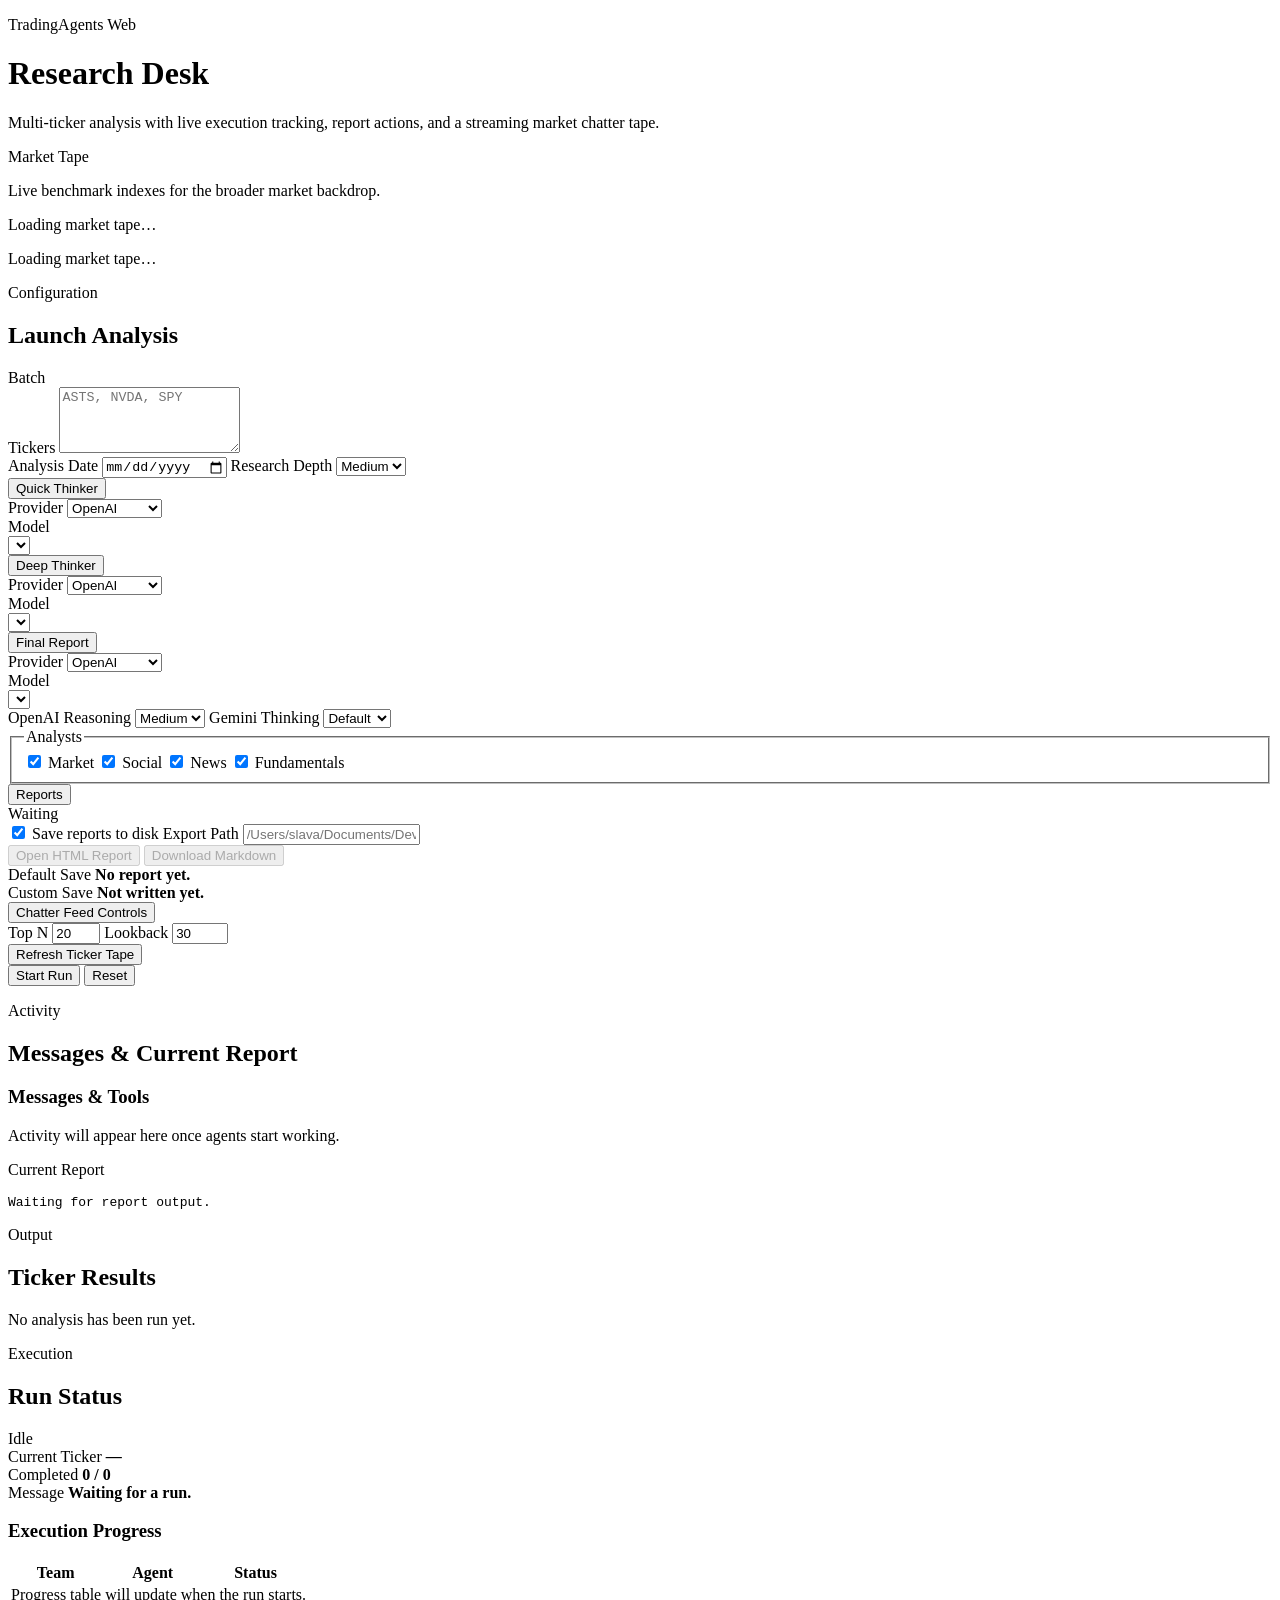
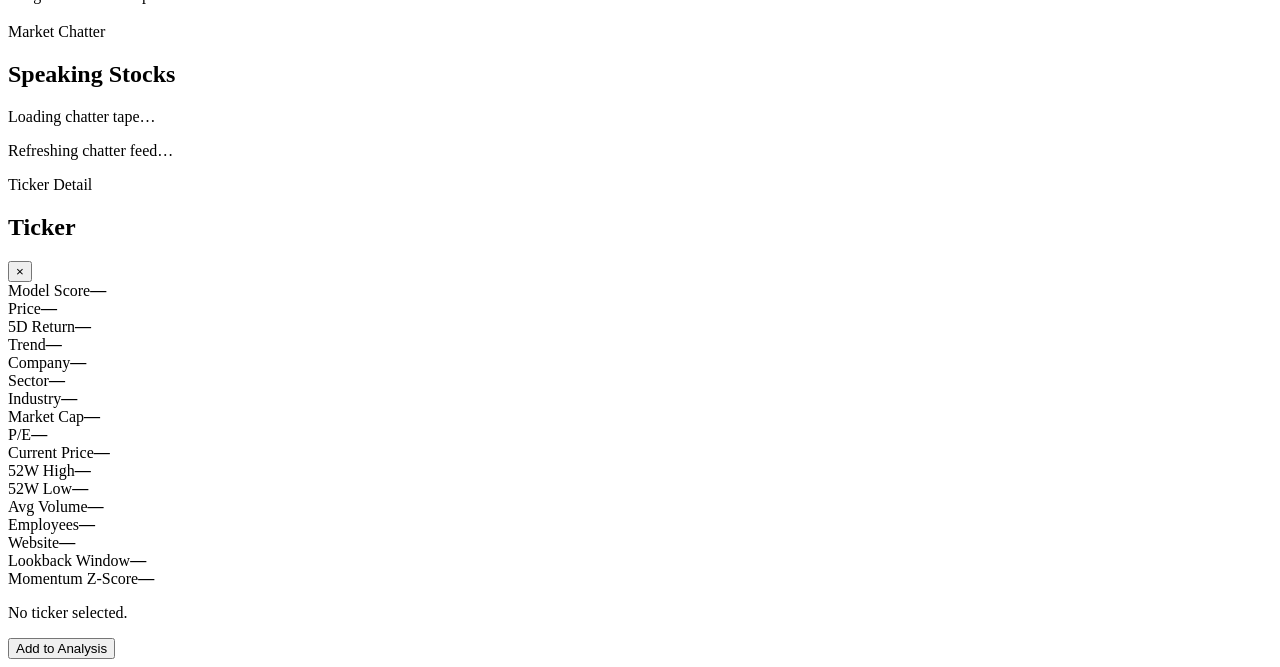
==== tradingagents/web/static/index.html @ 6b32c253 "Expose web model options and normalize aliases Add a de-duplicated web-friendly model catalog and no" ====
<!DOCTYPE html>
<html lang="en">
<head>
  <meta charset="utf-8" />
  <meta name="viewport" content="width=device-width, initial-scale=1" />
  <title>TradingAgents Web</title>
  <link rel="stylesheet" href="/static/styles.css?v=__ASSET_VERSION__" />
</head>
<body>
  <div class="app-shell">
    <header class="pane topbar">
      <div class="brand-block">
        <p class="eyebrow">TradingAgents Web</p>
        <h1>Research Desk</h1>
        <p class="lede">Multi-ticker analysis with live execution tracking, report actions, and a streaming market chatter tape.</p>
      </div>
      <div class="topbar-market">
        <div class="topbar-market-head">
          <div>
            <p class="eyebrow">Market Tape</p>
            <p class="topbar-market-copy">Live benchmark indexes for the broader market backdrop.</p>
          </div>
          <p id="header-market-status" class="topbar-market-status">Loading market tape…</p>
        </div>
        <div class="ticker-marquee topbar-ticker-marquee">
          <div id="header-market-track" class="ticker-track">
            <div class="ticker-item market-ticker-item placeholder">Loading market tape…</div>
          </div>
        </div>
      </div>
    </header>

    <main class="workspace-grid">
      <section class="pane controls-pane">
        <div class="section-head">
          <div>
            <p class="section-kicker">Configuration</p>
            <h2>Launch Analysis</h2>
          </div>
          <span class="chip neutral">Batch</span>
        </div>

        <form id="analysis-form" class="control-form">
          <label class="field field-wide">
            <span>Tickers</span>
            <textarea id="tickers" name="tickers" rows="4" placeholder="ASTS, NVDA, SPY"></textarea>
          </label>

          <div class="form-row">
            <label class="field">
              <span>Analysis Date</span>
              <input id="analysis-date" name="analysis_date" type="date" />
            </label>
            <label class="field">
              <span>Research Depth</span>
              <select id="research-depth" name="research_depth">
                <option value="1">Shallow</option>
                <option value="3" selected>Medium</option>
                <option value="5">Deep</option>
              </select>
            </label>
          </div>

          <section class="sidebar-section expanded">
            <button class="sidebar-toggle" type="button" aria-expanded="true">Quick Thinker</button>
            <div class="section-body role-card">
              <div class="field">
                <span>Provider</span>
                <select id="quick-provider" name="quick_provider">
                  <option value="openai" selected>OpenAI</option>
                  <option value="anthropic">Anthropic</option>
                  <option value="google">Google</option>
                  <option value="xai">xAI</option>
                  <option value="openrouter">OpenRouter</option>
                  <option value="ollama">Ollama</option>
                </select>
              </div>
              <div class="field">
                <span>Model</span>
                <div class="select-shell">
                  <select id="quick-thinker" name="quick_thinker" class="model-select"></select>
                </div>
              </div>
            </div>
          </section>

          <section class="sidebar-section expanded">
            <button class="sidebar-toggle" type="button" aria-expanded="true">Deep Thinker</button>
            <div class="section-body role-card">
              <div class="field">
                <span>Provider</span>
                <select id="deep-provider" name="deep_provider">
                  <option value="openai" selected>OpenAI</option>
                  <option value="anthropic">Anthropic</option>
                  <option value="google">Google</option>
                  <option value="xai">xAI</option>
                  <option value="openrouter">OpenRouter</option>
                  <option value="ollama">Ollama</option>
                </select>
              </div>
              <div class="field">
                <span>Model</span>
                <div class="select-shell">
                  <select id="deep-thinker" name="deep_thinker" class="model-select"></select>
                </div>
              </div>
            </div>
          </section>

          <section class="sidebar-section expanded">
            <button class="sidebar-toggle" type="button" aria-expanded="true">Final Report</button>
            <div class="section-body role-card">
              <div class="field">
                <span>Provider</span>
                <select id="final-report-provider" name="final_report_provider">
                  <option value="openai" selected>OpenAI</option>
                  <option value="anthropic">Anthropic</option>
                  <option value="google">Google</option>
                  <option value="xai">xAI</option>
                  <option value="openrouter">OpenRouter</option>
                  <option value="ollama">Ollama</option>
                </select>
              </div>
              <div class="field">
                <span>Model</span>
                <div class="select-shell">
                  <select id="final-report-model" name="final_report_model" class="model-select"></select>
                </div>
              </div>
            </div>
          </section>

          <div class="form-row provider-row">
            <label id="openai-effort-wrap" class="field">
              <span>OpenAI Reasoning</span>
              <select id="openai-effort" name="openai_reasoning_effort">
                <option value="low">Low</option>
                <option value="medium" selected>Medium</option>
                <option value="high">High</option>
              </select>
            </label>
            <label id="google-thinking-wrap" class="field hidden">
              <span>Gemini Thinking</span>
              <select id="google-thinking" name="google_thinking_level">
                <option value="">Default</option>
                <option value="minimal">Minimal</option>
                <option value="low">Low</option>
                <option value="high">High</option>
              </select>
            </label>
          </div>

          <fieldset class="analyst-block">
            <legend>Analysts</legend>
            <label><input type="checkbox" name="analyst" value="market" checked /> Market</label>
            <label><input type="checkbox" name="analyst" value="social" checked /> Social</label>
            <label><input type="checkbox" name="analyst" value="news" checked /> News</label>
            <label><input type="checkbox" name="analyst" value="fundamentals" checked /> Fundamentals</label>
          </fieldset>

          <section class="sidebar-section expanded">
            <button class="sidebar-toggle" type="button" aria-expanded="true">Reports</button>
            <div class="section-body reports-body">
              <span id="report-state" class="chip neutral">Waiting</span>
              <div class="save-block">
                <label class="toggle-line"><input id="save-reports" name="save_reports" type="checkbox" checked /> Save reports to disk</label>
                <label id="export-path-wrap" class="field field-wide">
                  <span>Export Path</span>
                  <input id="export-path" name="export_path" type="text" placeholder="/Users/slava/Documents/Development/private/investment/TradingAgents/reports/web_batch" />
                </label>
              </div>

              <div class="report-actions">
                <button id="open-html-report" class="primary-button" type="button" disabled>Open HTML Report</button>
                <button id="download-markdown-report" class="secondary-button" type="button" disabled>Download Markdown</button>
              </div>

              <div class="report-notes">
                <article class="note-card">
                  <span>Default Save</span>
                  <strong id="default-report-path">No report yet.</strong>
                </article>
                <article class="note-card">
                  <span>Custom Save</span>
                  <strong id="custom-report-path">Not written yet.</strong>
                </article>
              </div>
            </div>
          </section>

          <section class="sidebar-section expanded">
            <button class="sidebar-toggle" type="button" aria-expanded="true">Chatter Feed Controls</button>
            <div class="section-body ticker-config">
              <div class="form-row">
                <label class="field slim">
                  <span>Top N</span>
                  <input id="speaking-topn" type="number" min="1" max="50" value="20" />
                </label>
                <label class="field slim">
                  <span>Lookback</span>
                  <input id="speaking-lookback" type="number" min="5" max="120" value="30" />
                </label>
              </div>
              <button id="refresh-speaking" class="ghost-button wide-button" type="button">Refresh Ticker Tape</button>
            </div>
          </section>

          <div class="button-row">
            <button class="primary-button" type="submit">Start Run</button>
            <button class="secondary-button" type="button" id="reset-form">Reset</button>
          </div>
        </form>
      </section>

      <section class="center-column">
        <section class="pane run-pane">
          <div class="section-head">
            <div>
              <p class="section-kicker">Activity</p>
              <h2>Messages &amp; Current Report</h2>
            </div>
          </div>

          <section class="subpane activity-subpane activity-subpane-full">
            <div class="subpane-head">
              <h3>Messages &amp; Tools</h3>
            </div>
            <div id="recent-events" class="event-feed empty-state">Activity will appear here once agents start working.</div>
            <div class="report-snippet">
              <p class="section-kicker">Current Report</p>
              <pre id="current-report">Waiting for report output.</pre>
            </div>
          </section>
        </section>

        <section class="pane results-pane">
          <div class="section-head">
            <div>
              <p class="section-kicker">Output</p>
              <h2>Ticker Results</h2>
            </div>
          </div>
          <div id="results-list" class="results-list empty-state">No analysis has been run yet.</div>
        </section>
      </section>

      <aside class="pane progress-sidebar">
        <div class="section-head">
          <div>
            <p class="section-kicker">Execution</p>
            <h2>Run Status</h2>
          </div>
          <span id="status-badge" class="chip neutral">Idle</span>
        </div>

        <div class="summary-strip summary-strip-vertical">
          <article class="summary-card">
            <span>Current Ticker</span>
            <strong id="current-ticker">—</strong>
          </article>
          <article class="summary-card">
            <span>Completed</span>
            <strong id="completed-count">0 / 0</strong>
          </article>
          <article class="summary-card wide">
            <span>Message</span>
            <strong id="progress-message">Waiting for a run.</strong>
          </article>
        </div>

        <section class="subpane progress-subpane progress-subpane-full">
          <div class="subpane-head">
            <h3>Execution Progress</h3>
          </div>
          <div class="table-wrap">
            <table class="progress-table">
              <thead>
                <tr>
                  <th>Team</th>
                  <th>Agent</th>
                  <th>Status</th>
                </tr>
              </thead>
              <tbody id="progress-body">
                <tr>
                  <td colspan="3" class="placeholder-row">Progress table will update when the run starts.</td>
                </tr>
              </tbody>
            </table>
          </div>
        </section>
      </aside>

    </main>

    <section class="pane ticker-pane">
      <div class="ticker-pane-head">
        <div>
          <p class="section-kicker">Market Chatter</p>
          <h2>Speaking Stocks</h2>
        </div>
        <p id="ticker-status" class="ticker-status">Loading chatter tape…</p>
      </div>
      <div class="ticker-marquee">
        <div id="ticker-track" class="ticker-track">
          <div class="ticker-item placeholder">Refreshing chatter feed…</div>
        </div>
      </div>
    </section>
  </div>

  <div id="ticker-modal" class="modal-shell hidden" aria-hidden="true">
    <div class="modal-backdrop" data-close-modal="true"></div>
    <div class="modal-card" role="dialog" aria-modal="true" aria-labelledby="ticker-modal-title">
      <div class="modal-head">
        <div>
          <p class="section-kicker">Ticker Detail</p>
          <h2 id="ticker-modal-title">Ticker</h2>
        </div>
        <button id="close-ticker-modal" class="ghost-button icon-button" type="button" aria-label="Close">×</button>
      </div>
      <div class="modal-body">
        <div class="modal-metrics">
          <article class="metric-box"><span>Model Score</span><strong id="modal-score">—</strong></article>
          <article class="metric-box"><span>Price</span><strong id="modal-price">—</strong></article>
          <article class="metric-box"><span>5D Return</span><strong id="modal-ret5">—</strong></article>
          <article class="metric-box"><span>Trend</span><strong id="modal-trend">—</strong></article>
        </div>
        <div class="modal-copy">
          <div class="company-at-a-glance">
            <article class="note-card"><span>Company</span><strong id="modal-company-name">—</strong></article>
            <article class="note-card"><span>Sector</span><strong id="modal-sector">—</strong></article>
            <article class="note-card"><span>Industry</span><strong id="modal-industry">—</strong></article>
            <article class="note-card"><span>Market Cap</span><strong id="modal-market-cap">—</strong></article>
            <article class="note-card"><span>P/E</span><strong id="modal-pe">—</strong></article>
            <article class="note-card"><span>Current Price</span><strong id="modal-current-price">—</strong></article>
            <article class="note-card"><span>52W High</span><strong id="modal-52w-high">—</strong></article>
            <article class="note-card"><span>52W Low</span><strong id="modal-52w-low">—</strong></article>
            <article class="note-card"><span>Avg Volume</span><strong id="modal-volume">—</strong></article>
            <article class="note-card"><span>Employees</span><strong id="modal-employees">—</strong></article>
            <article class="note-card"><span>Website</span><strong id="modal-website">—</strong></article>
            <article class="note-card"><span>Lookback Window</span><strong id="modal-lookback">—</strong></article>
            <article class="note-card"><span>Momentum Z-Score</span><strong id="modal-zret5">—</strong></article>
          </div>
          <p id="modal-description">No ticker selected.</p>
        </div>
      </div>
      <div class="modal-actions">
        <button id="add-ticker-to-analysis" class="primary-button" type="button">Add to Analysis</button>
      </div>
    </div>
  </div>

  <script>
    window.TRADINGAGENTS_MODEL_OPTIONS = __MODEL_OPTIONS_JSON__;
  </script>
  <script src="/static/app.js?v=__ASSET_VERSION__" defer></script>
</body>
</html>
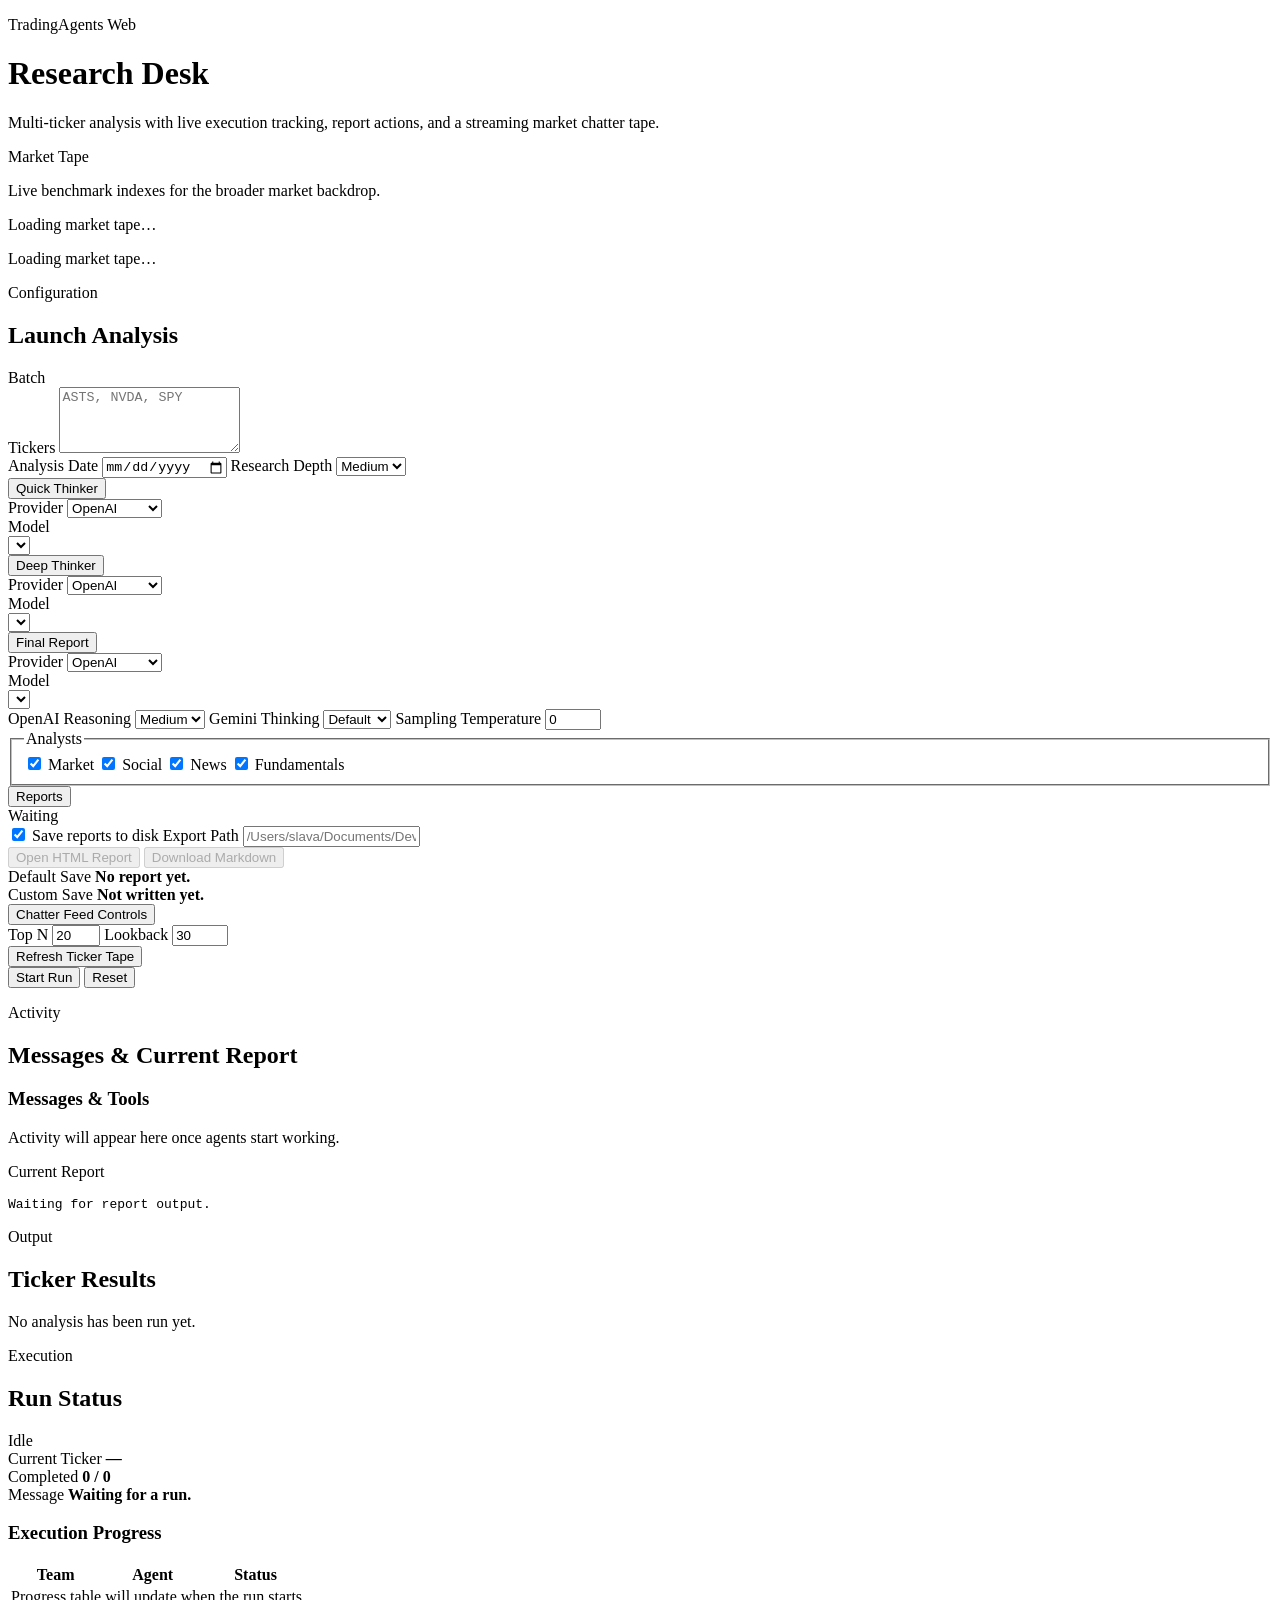
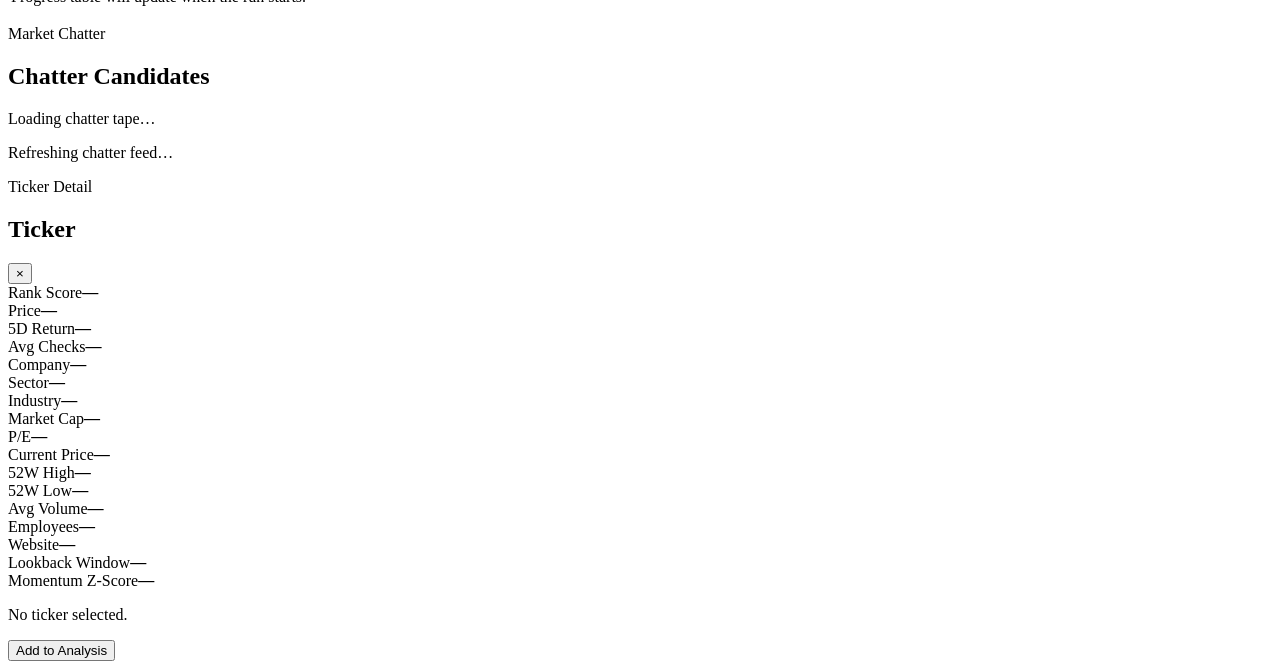
==== commit 899d05ec: "Improve reproducibility, UI polish, and agent consistency - Add Sampling Temperature control (defaul" ====
--- a/tradingagents/web/static/index.html
+++ b/tradingagents/web/static/index.html
@@ -148,6 +148,10 @@
                 <option value="high">High</option>
               </select>
             </label>
+            <label class="field">
+              <span>Sampling Temperature</span>
+              <input id="sampling-temperature" name="temperature" type="number" min="0" max="2" step="0.1" value="0" />
+            </label>
           </div>
 
           <fieldset class="analyst-block">
@@ -297,7 +301,7 @@
       <div class="ticker-pane-head">
         <div>
           <p class="section-kicker">Market Chatter</p>
-          <h2>Speaking Stocks</h2>
+          <h2>Chatter Candidates</h2>
         </div>
         <p id="ticker-status" class="ticker-status">Loading chatter tape…</p>
       </div>
@@ -319,12 +323,12 @@
         </div>
         <button id="close-ticker-modal" class="ghost-button icon-button" type="button" aria-label="Close">×</button>
       </div>
-      <div class="modal-body">
-        <div class="modal-metrics">
-          <article class="metric-box"><span>Model Score</span><strong id="modal-score">—</strong></article>
+        <div class="modal-body">
+          <div class="modal-metrics">
+          <article class="metric-box"><span>Rank Score</span><strong id="modal-score">—</strong></article>
           <article class="metric-box"><span>Price</span><strong id="modal-price">—</strong></article>
           <article class="metric-box"><span>5D Return</span><strong id="modal-ret5">—</strong></article>
-          <article class="metric-box"><span>Trend</span><strong id="modal-trend">—</strong></article>
+          <article class="metric-box"><span>Avg Checks</span><strong id="modal-trend">—</strong></article>
         </div>
         <div class="modal-copy">
           <div class="company-at-a-glance">
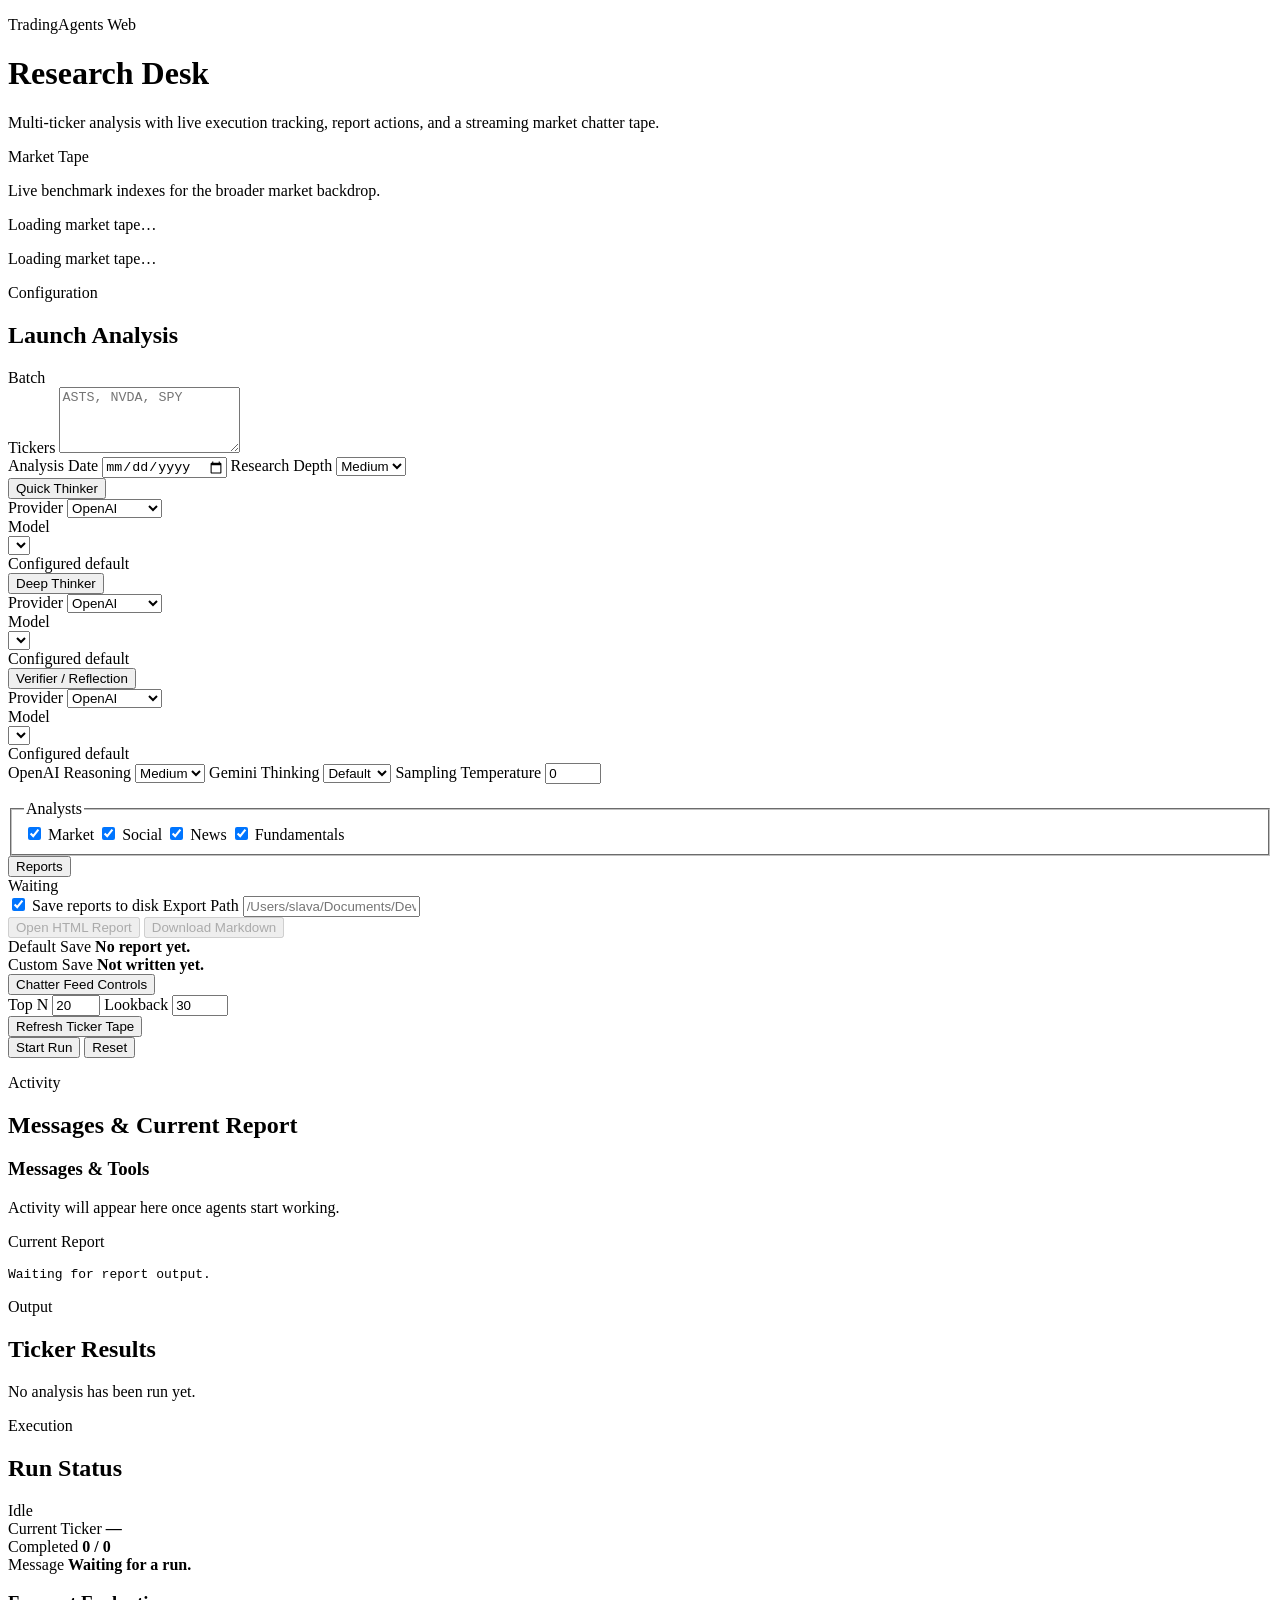
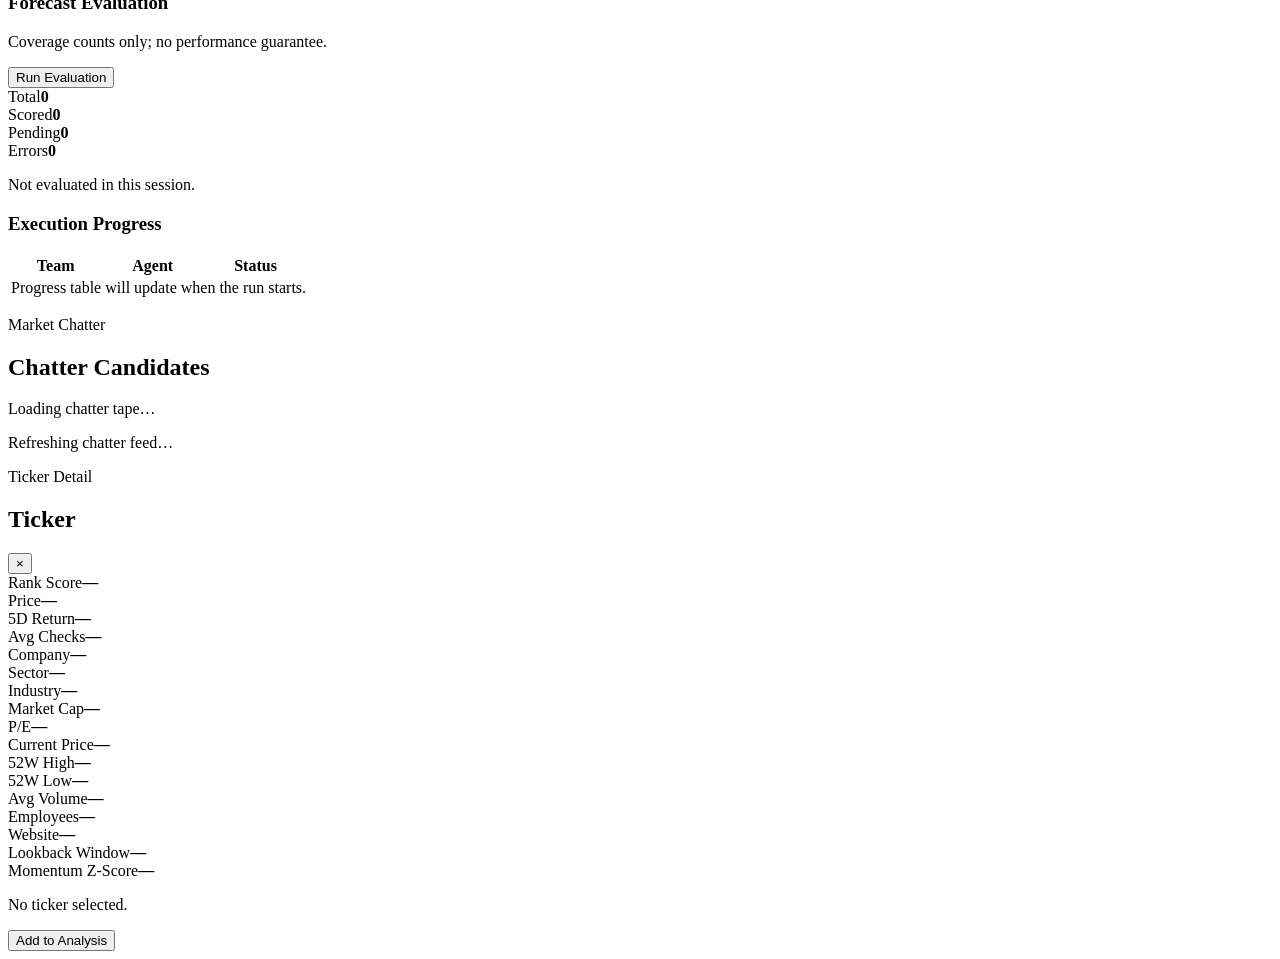
==== commit 0c9f44d1: "feat: show evaluated model promotions" ====
--- a/tradingagents/web/static/index.html
+++ b/tradingagents/web/static/index.html
@@ -71,6 +71,10 @@
                   <option value="anthropic">Anthropic</option>
                   <option value="google">Google</option>
                   <option value="xai">xAI</option>
+                  <option value="deepseek">DeepSeek</option>
+                  <option value="qwen">Qwen</option>
+                  <option value="glm">GLM</option>
+                  <option value="minimax">MiniMax</option>
                   <option value="openrouter">OpenRouter</option>
                   <option value="ollama">Ollama</option>
                 </select>
@@ -81,6 +85,7 @@
                   <select id="quick-thinker" name="quick_thinker" class="model-select"></select>
                 </div>
               </div>
+              <span id="quick-promotion-status" class="role-status" aria-live="polite">Configured default</span>
             </div>
           </section>
 
@@ -94,6 +99,10 @@
                   <option value="anthropic">Anthropic</option>
                   <option value="google">Google</option>
                   <option value="xai">xAI</option>
+                  <option value="deepseek">DeepSeek</option>
+                  <option value="qwen">Qwen</option>
+                  <option value="glm">GLM</option>
+                  <option value="minimax">MiniMax</option>
                   <option value="openrouter">OpenRouter</option>
                   <option value="ollama">Ollama</option>
                 </select>
@@ -104,11 +113,12 @@
                   <select id="deep-thinker" name="deep_thinker" class="model-select"></select>
                 </div>
               </div>
-            </div>
-          </section>
-
-          <section class="sidebar-section expanded">
-            <button class="sidebar-toggle" type="button" aria-expanded="true">Final Report</button>
+              <span id="deep-promotion-status" class="role-status" aria-live="polite">Configured default</span>
+            </div>
+          </section>
+
+          <section class="sidebar-section expanded">
+            <button class="sidebar-toggle" type="button" aria-expanded="true">Verifier / Reflection</button>
             <div class="section-body role-card">
               <div class="field">
                 <span>Provider</span>
@@ -117,6 +127,10 @@
                   <option value="anthropic">Anthropic</option>
                   <option value="google">Google</option>
                   <option value="xai">xAI</option>
+                  <option value="deepseek">DeepSeek</option>
+                  <option value="qwen">Qwen</option>
+                  <option value="glm">GLM</option>
+                  <option value="minimax">MiniMax</option>
                   <option value="openrouter">OpenRouter</option>
                   <option value="ollama">Ollama</option>
                 </select>
@@ -127,6 +141,7 @@
                   <select id="final-report-model" name="final_report_model" class="model-select"></select>
                 </div>
               </div>
+              <span id="verifier-promotion-status" class="role-status" aria-live="polite">Configured default</span>
             </div>
           </section>
 
@@ -148,11 +163,12 @@
                 <option value="high">High</option>
               </select>
             </label>
-            <label class="field">
+            <label id="sampling-temperature-wrap" class="field">
               <span>Sampling Temperature</span>
               <input id="sampling-temperature" name="temperature" type="number" min="0" max="2" step="0.1" value="0" />
             </label>
           </div>
+          <p id="model-capability-status" class="capability-status" aria-live="polite"></p>
 
           <fieldset class="analyst-block">
             <legend>Analysts</legend>
@@ -271,6 +287,23 @@
             <strong id="progress-message">Waiting for a run.</strong>
           </article>
         </div>
+
+        <section class="subpane evaluation-subpane">
+          <div class="subpane-head">
+            <div>
+              <h3>Forecast Evaluation</h3>
+              <p class="capability-status">Coverage counts only; no performance guarantee.</p>
+            </div>
+            <button id="run-evaluation" class="ghost-button" type="button">Run Evaluation</button>
+          </div>
+          <div class="evaluation-grid" aria-live="polite">
+            <article><span>Total</span><strong id="evaluation-total">0</strong></article>
+            <article><span>Scored</span><strong id="evaluation-scored">0</strong></article>
+            <article><span>Pending</span><strong id="evaluation-pending">0</strong></article>
+            <article><span>Errors</span><strong id="evaluation-errors">0</strong></article>
+          </div>
+          <p id="evaluation-status" class="capability-status">Not evaluated in this session.</p>
+        </section>
 
         <section class="subpane progress-subpane progress-subpane-full">
           <div class="subpane-head">
@@ -357,6 +390,9 @@
 
   <script>
     window.TRADINGAGENTS_MODEL_OPTIONS = __MODEL_OPTIONS_JSON__;
+    window.TRADINGAGENTS_ROLE_MODEL_OPTIONS = __ROLE_MODEL_OPTIONS_JSON__;
+    window.TRADINGAGENTS_MODEL_CAPABILITIES = __MODEL_CAPABILITIES_JSON__;
+    window.TRADINGAGENTS_ROLE_DEFAULTS = __ROLE_DEFAULTS_JSON__;
   </script>
   <script src="/static/app.js?v=__ASSET_VERSION__" defer></script>
 </body>
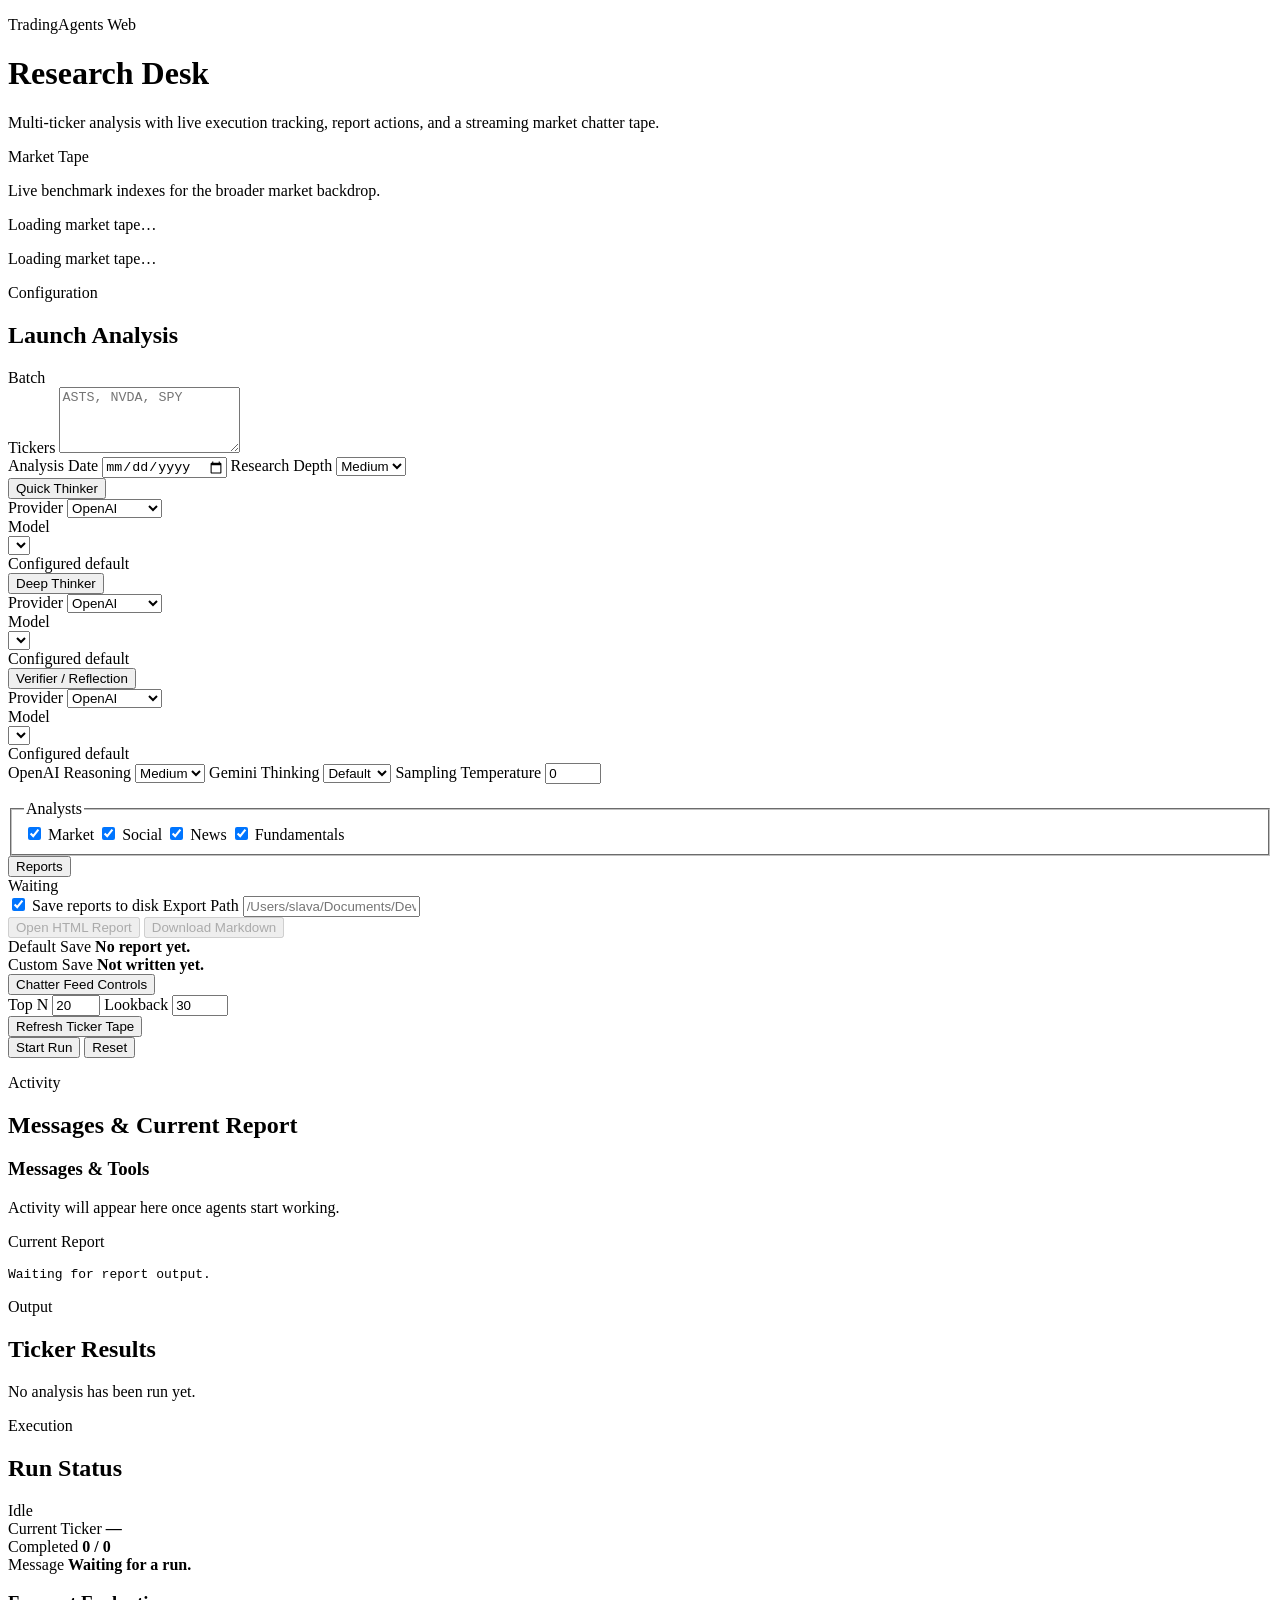
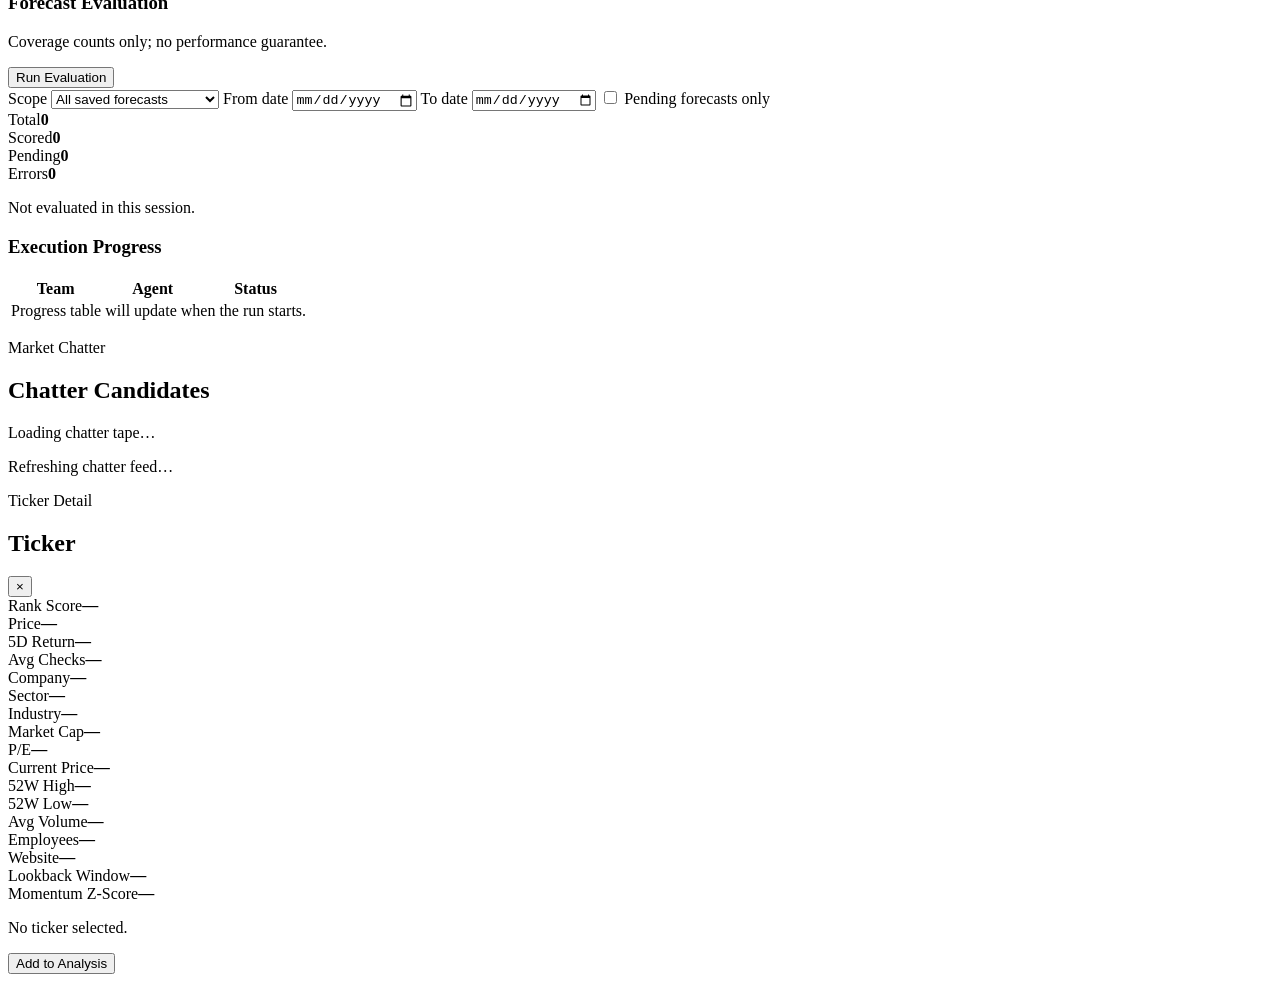
==== commit f07ad1c6: "feat: add forecast evaluation scope controls" ====
--- a/tradingagents/web/static/index.html
+++ b/tradingagents/web/static/index.html
@@ -296,6 +296,27 @@
             </div>
             <button id="run-evaluation" class="ghost-button" type="button">Run Evaluation</button>
           </div>
+          <div class="evaluation-controls">
+            <label class="field">
+              <span>Scope</span>
+              <select id="evaluation-scope">
+                <option value="all">All saved forecasts</option>
+                <option value="selected">Selected tickers</option>
+                <option value="current_batch">Current completed batch</option>
+              </select>
+            </label>
+            <label class="field">
+              <span>From date</span>
+              <input id="evaluation-date-from" type="date" />
+            </label>
+            <label class="field">
+              <span>To date</span>
+              <input id="evaluation-date-to" type="date" />
+            </label>
+            <label class="toggle-line evaluation-pending-toggle">
+              <input id="evaluation-pending-only" type="checkbox" /> Pending forecasts only
+            </label>
+          </div>
           <div class="evaluation-grid" aria-live="polite">
             <article><span>Total</span><strong id="evaluation-total">0</strong></article>
             <article><span>Scored</span><strong id="evaluation-scored">0</strong></article>
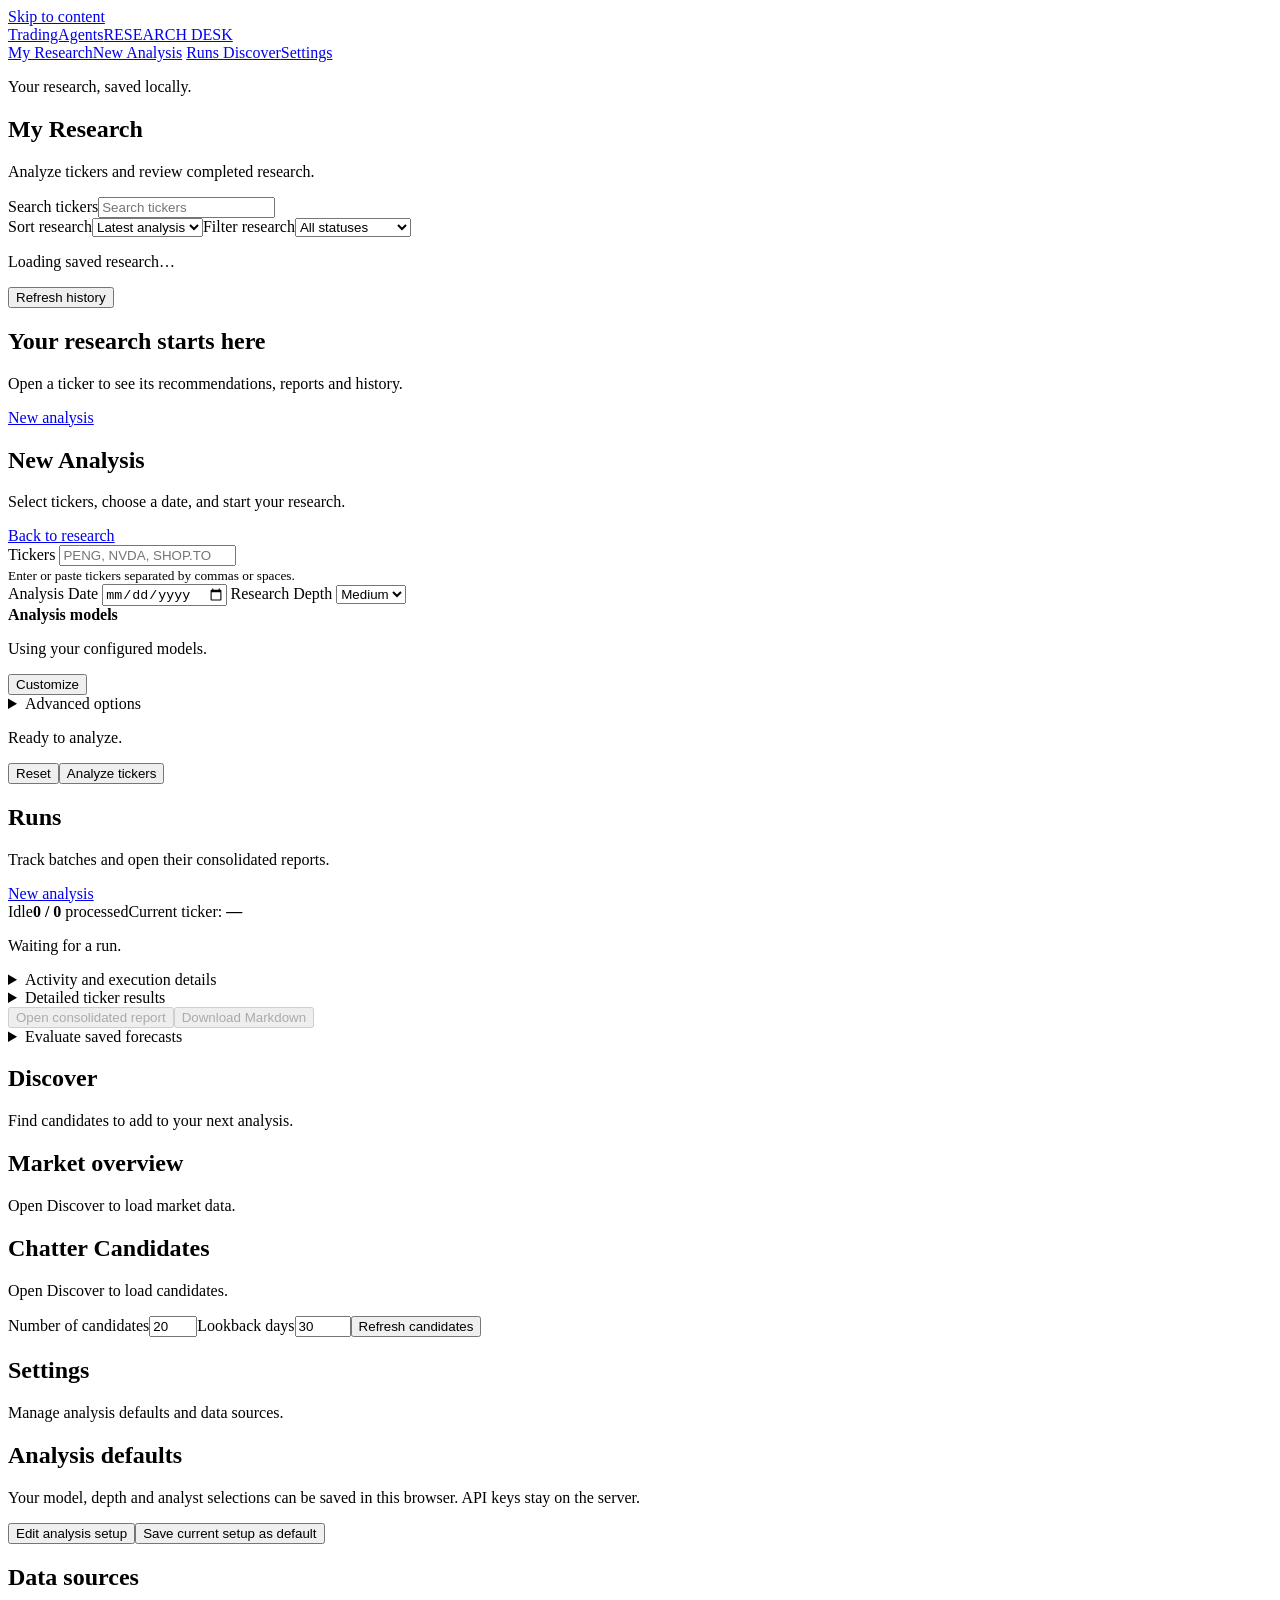
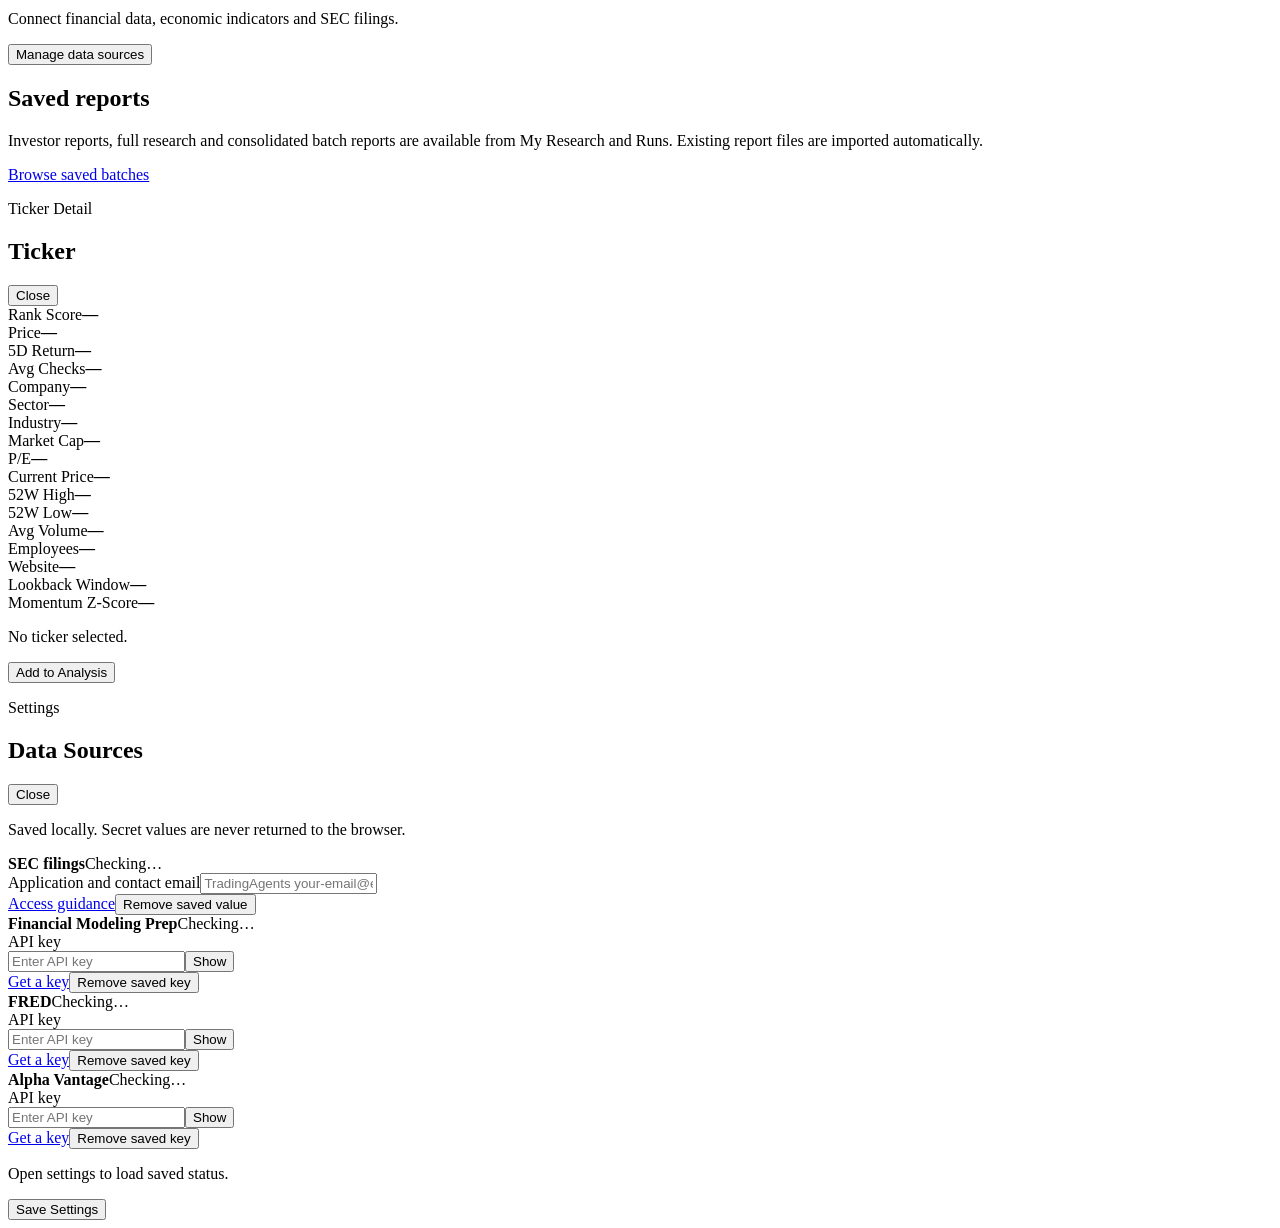
==== commit d9fd1346: "Add investor decks, evidence enrichment, research workspace Adds a source-grounded research pipeline" ====
--- a/tradingagents/web/static/index.html
+++ b/tradingagents/web/static/index.html
@@ -1,420 +1,1048 @@
-<!DOCTYPE html>
+<!doctype html>
 <html lang="en">
-<head>
-  <meta charset="utf-8" />
-  <meta name="viewport" content="width=device-width, initial-scale=1" />
-  <title>TradingAgents Web</title>
-  <link rel="stylesheet" href="/static/styles.css?v=__ASSET_VERSION__" />
-</head>
-<body>
-  <div class="app-shell">
-    <header class="pane topbar">
-      <div class="brand-block">
-        <p class="eyebrow">TradingAgents Web</p>
-        <h1>Research Desk</h1>
-        <p class="lede">Multi-ticker analysis with live execution tracking, report actions, and a streaming market chatter tape.</p>
-      </div>
-      <div class="topbar-market">
-        <div class="topbar-market-head">
+  <head>
+    <meta charset="utf-8" />
+    <meta name="viewport" content="width=device-width, initial-scale=1" />
+    <title>TradingAgents · My Research</title>
+    <link rel="stylesheet" href="/static/styles.css?v=__ASSET_VERSION__" />
+  </head>
+  <body>
+    <a class="skip-link" href="#workspace-main">Skip to content</a>
+    <div class="app-shell">
+      <aside class="app-nav">
+        <a class="brand" href="#research"
+          >TradingAgents<span>RESEARCH DESK</span></a
+        >
+        <nav aria-label="Main navigation">
+          <a href="#research" data-view="research">My Research</a
+          ><a href="#new" data-view="new">New Analysis</a>
+          <a href="#runs" data-view="runs"
+            >Runs <span id="active-run-count"></span></a
+          ><a href="#discover" data-view="discover">Discover</a
+          ><a href="#settings" data-view="settings">Settings</a>
+        </nav>
+        <p class="nav-note">Your research, saved locally.</p>
+      </aside>
+      <main id="workspace-main" class="workspace-main" tabindex="-1">
+        <div
+          id="workspace-notice"
+          class="workspace-notice hidden"
+          role="status"
+        ></div>
+        <section
+          id="view-research"
+          class="workspace-view research-layout"
+          aria-label="My Research"
+        >
+          <div class="research-library">
+            <header>
+              <h1>My Research</h1>
+              <p>Analyze tickers and review completed research.</p>
+            </header>
+            <label class="search-field"
+              ><span class="sr-only">Search tickers</span
+              ><input
+                id="research-search"
+                type="search"
+                placeholder="Search tickers"
+            /></label>
+            <div class="library-tools">
+              <label
+                ><span class="sr-only">Sort research</span
+                ><select id="research-sort">
+                  <option value="newest">Latest analysis</option>
+                  <option value="symbol">Ticker A–Z</option>
+                </select></label
+              ><label
+                ><span class="sr-only">Filter research</span
+                ><select id="research-filter">
+                  <option value="all">All statuses</option>
+                  <option value="completed">Completed</option>
+                  <option value="active">In progress</option>
+                  <option value="failed">Needs attention</option>
+                </select></label
+              >
+            </div>
+            <div id="research-list" class="research-list" aria-live="polite">
+              <p class="empty-state">Loading saved research…</p>
+            </div>
+            <p id="research-count" class="subtle"></p>
+            <button id="reload-history" class="text-button" type="button">
+              Refresh history
+            </button>
+          </div>
+          <div id="research-detail" class="research-detail">
+            <div class="empty-detail">
+              <h2>Your research starts here</h2>
+              <p>
+                Open a ticker to see its recommendations, reports and history.
+              </p>
+              <a href="#new" class="primary-button">New analysis</a>
+            </div>
+          </div>
+        </section>
+        <section
+          id="view-new"
+          class="workspace-view hidden"
+          aria-label="New Analysis"
+        >
+          <div class="page-heading">
+            <div>
+              <h1>New Analysis</h1>
+              <p>Select tickers, choose a date, and start your research.</p>
+            </div>
+            <a href="#research" class="text-button">Back to research</a>
+          </div>
+          <form id="analysis-form" class="control-form analysis-form">
+            <div class="field field-wide">
+              <label for="tickers">Tickers</label>
+              <input
+                id="tickers"
+                name="tickers"
+                type="text"
+                placeholder="PENG, NVDA, SHOP.TO"
+                autocomplete="off"
+                required
+                aria-describedby="ticker-selection-status"
+              />
+              <div id="ticker-chips" class="ticker-chips"></div>
+              <small id="ticker-selection-status" aria-live="polite"
+                >Enter or paste tickers separated by commas or spaces.</small
+              >
+            </div>
+
+            <div class="form-row">
+              <label class="field">
+                <span>Analysis Date</span>
+                <input id="analysis-date" name="analysis_date" type="date" />
+              </label>
+              <label class="field">
+                <span>Research Depth</span>
+                <select id="research-depth" name="research_depth">
+                  <option value="1">Shallow</option>
+                  <option value="3" selected>Medium</option>
+                  <option value="5">Deep</option>
+                </select>
+              </label>
+            </div>
+
+            <div class="preset-summary">
+              <div>
+                <strong>Analysis models</strong>
+                <p id="analysis-model-summary">Using your configured models.</p>
+              </div>
+              <button id="configure-models" class="text-button" type="button">
+                Customize
+              </button>
+            </div>
+            <details id="analysis-advanced" class="advanced-options">
+              <summary>Advanced options</summary>
+              <div class="advanced-body">
+                <div class="model-roles">
+                  <section class="sidebar-section expanded">
+                    <button
+                      class="sidebar-toggle"
+                      type="button"
+                      aria-expanded="true"
+                    >
+                      Quick Thinker
+                    </button>
+                    <div class="section-body role-card">
+                      <div class="field">
+                        <label for="quick-provider">Provider</label>
+                        <select
+                          aria-label="Quick provider"
+                          id="quick-provider"
+                          name="quick_provider"
+                        >
+                          <option value="openai" selected>OpenAI</option>
+                          <option value="anthropic">Anthropic</option>
+                          <option value="google">Google</option>
+                          <option value="xai">xAI</option>
+                          <option value="deepseek">DeepSeek</option>
+                          <option value="meta">Meta</option>
+                          <option value="qwen">Qwen</option>
+                          <option value="qwen-cn">Qwen (China)</option>
+                          <option value="glm">GLM</option>
+                          <option value="glm-cn">GLM (China)</option>
+                          <option value="minimax">MiniMax</option>
+                          <option value="minimax-cn">MiniMax (China)</option>
+                          <option value="openrouter">OpenRouter</option>
+                          <option value="mistral">Mistral</option>
+                          <option value="kimi">Kimi</option>
+                          <option value="groq">Groq</option>
+                          <option value="nvidia">NVIDIA NIM</option>
+                          <option value="ollama">Ollama</option>
+                          <option value="azure">Azure OpenAI</option>
+                          <option value="bedrock">Amazon Bedrock</option>
+                          <option value="openai_compatible">
+                            OpenAI-compatible
+                          </option>
+                        </select>
+                      </div>
+                      <div class="field">
+                        <span>Model</span>
+                        <div class="select-shell">
+                          <select
+                            aria-label="Quick model"
+                            id="quick-thinker"
+                            name="quick_thinker"
+                            class="model-select"
+                          ></select>
+                        </div>
+                      </div>
+                      <label id="quick-custom-model-wrap" class="field hidden">
+                        <span>Custom model ID</span>
+                        <input
+                          id="quick-custom-model"
+                          type="text"
+                          autocomplete="off"
+                          placeholder="Exact provider model ID"
+                        />
+                      </label>
+                      <span
+                        id="quick-promotion-status"
+                        class="role-status"
+                        aria-live="polite"
+                        >Configured default</span
+                      >
+                      <button
+                        id="refresh-quick-models"
+                        class="ghost-button model-refresh-button"
+                        type="button"
+                      >
+                        Refresh available models
+                      </button>
+                      <span
+                        id="quick-model-refresh-status"
+                        class="role-status"
+                        aria-live="polite"
+                      ></span>
+                    </div>
+                  </section>
+                  <section class="sidebar-section expanded">
+                    <button
+                      class="sidebar-toggle"
+                      type="button"
+                      aria-expanded="true"
+                    >
+                      Deep Thinker
+                    </button>
+                    <div class="section-body role-card">
+                      <div class="field">
+                        <label for="deep-provider">Provider</label>
+                        <select
+                          aria-label="Deep provider"
+                          id="deep-provider"
+                          name="deep_provider"
+                        >
+                          <option value="openai" selected>OpenAI</option>
+                          <option value="anthropic">Anthropic</option>
+                          <option value="google">Google</option>
+                          <option value="xai">xAI</option>
+                          <option value="deepseek">DeepSeek</option>
+                          <option value="meta">Meta</option>
+                          <option value="qwen">Qwen</option>
+                          <option value="qwen-cn">Qwen (China)</option>
+                          <option value="glm">GLM</option>
+                          <option value="glm-cn">GLM (China)</option>
+                          <option value="minimax">MiniMax</option>
+                          <option value="minimax-cn">MiniMax (China)</option>
+                          <option value="openrouter">OpenRouter</option>
+                          <option value="mistral">Mistral</option>
+                          <option value="kimi">Kimi</option>
+                          <option value="groq">Groq</option>
+                          <option value="nvidia">NVIDIA NIM</option>
+                          <option value="ollama">Ollama</option>
+                          <option value="azure">Azure OpenAI</option>
+                          <option value="bedrock">Amazon Bedrock</option>
+                          <option value="openai_compatible">
+                            OpenAI-compatible
+                          </option>
+                        </select>
+                      </div>
+                      <div class="field">
+                        <span>Model</span>
+                        <div class="select-shell">
+                          <select
+                            aria-label="Deep model"
+                            id="deep-thinker"
+                            name="deep_thinker"
+                            class="model-select"
+                          ></select>
+                        </div>
+                      </div>
+                      <label id="deep-custom-model-wrap" class="field hidden">
+                        <span>Custom model ID</span>
+                        <input
+                          id="deep-custom-model"
+                          type="text"
+                          autocomplete="off"
+                          placeholder="Exact provider model ID"
+                        />
+                      </label>
+                      <span
+                        id="deep-promotion-status"
+                        class="role-status"
+                        aria-live="polite"
+                        >Configured default</span
+                      >
+                      <button
+                        id="refresh-deep-models"
+                        class="ghost-button model-refresh-button"
+                        type="button"
+                      >
+                        Refresh available models
+                      </button>
+                      <span
+                        id="deep-model-refresh-status"
+                        class="role-status"
+                        aria-live="polite"
+                      ></span>
+                    </div>
+                  </section>
+                  <section class="sidebar-section expanded">
+                    <button
+                      class="sidebar-toggle"
+                      type="button"
+                      aria-expanded="true"
+                    >
+                      Verifier / Reflection
+                    </button>
+                    <div class="section-body role-card">
+                      <div class="field">
+                        <label for="final-report-provider">Provider</label>
+                        <select
+                          aria-label="Verifier provider"
+                          id="final-report-provider"
+                          name="final_report_provider"
+                        >
+                          <option value="openai" selected>OpenAI</option>
+                          <option value="anthropic">Anthropic</option>
+                          <option value="google">Google</option>
+                          <option value="xai">xAI</option>
+                          <option value="deepseek">DeepSeek</option>
+                          <option value="meta">Meta</option>
+                          <option value="qwen">Qwen</option>
+                          <option value="qwen-cn">Qwen (China)</option>
+                          <option value="glm">GLM</option>
+                          <option value="glm-cn">GLM (China)</option>
+                          <option value="minimax">MiniMax</option>
+                          <option value="minimax-cn">MiniMax (China)</option>
+                          <option value="openrouter">OpenRouter</option>
+                          <option value="mistral">Mistral</option>
+                          <option value="kimi">Kimi</option>
+                          <option value="groq">Groq</option>
+                          <option value="nvidia">NVIDIA NIM</option>
+                          <option value="ollama">Ollama</option>
+                          <option value="azure">Azure OpenAI</option>
+                          <option value="bedrock">Amazon Bedrock</option>
+                          <option value="openai_compatible">
+                            OpenAI-compatible
+                          </option>
+                        </select>
+                      </div>
+                      <div class="field">
+                        <span>Model</span>
+                        <div class="select-shell">
+                          <select
+                            aria-label="Verifier model"
+                            id="final-report-model"
+                            name="final_report_model"
+                            class="model-select"
+                          ></select>
+                        </div>
+                      </div>
+                      <label
+                        id="verifier-custom-model-wrap"
+                        class="field hidden"
+                      >
+                        <span>Custom model ID</span>
+                        <input
+                          id="verifier-custom-model"
+                          type="text"
+                          autocomplete="off"
+                          placeholder="Exact provider model ID"
+                        />
+                      </label>
+                      <span
+                        id="verifier-promotion-status"
+                        class="role-status"
+                        aria-live="polite"
+                        >Configured default</span
+                      >
+                      <button
+                        id="refresh-verifier-models"
+                        class="ghost-button model-refresh-button"
+                        type="button"
+                      >
+                        Refresh available models
+                      </button>
+                      <span
+                        id="verifier-model-refresh-status"
+                        class="role-status"
+                        aria-live="polite"
+                      ></span>
+                    </div>
+                  </section>
+                </div>
+                <p class="capability-status">
+                  Curated choices remain available if refresh fails; use Custom
+                  model ID for an account-specific model.
+                </p>
+                <div class="form-row provider-row">
+                  <label id="openai-effort-wrap" class="field">
+                    <span>OpenAI Reasoning</span>
+                    <select id="openai-effort" name="openai_reasoning_effort">
+                      <option value="low">Low</option>
+                      <option value="medium" selected>Medium</option>
+                      <option value="high">High</option>
+                    </select>
+                  </label>
+                  <label id="google-thinking-wrap" class="field hidden">
+                    <span>Gemini Thinking</span>
+                    <select id="google-thinking" name="google_thinking_level">
+                      <option value="">Default</option>
+                      <option value="minimal">Minimal</option>
+                      <option value="low">Low</option>
+                      <option value="high">High</option>
+                    </select>
+                  </label>
+                  <label id="sampling-temperature-wrap" class="field">
+                    <span>Sampling Temperature</span>
+                    <input
+                      id="sampling-temperature"
+                      name="temperature"
+                      type="number"
+                      min="0"
+                      max="2"
+                      step="0.1"
+                      value="0"
+                    />
+                  </label>
+                </div>
+                <p
+                  id="model-capability-status"
+                  class="capability-status"
+                  aria-live="polite"
+                ></p>
+
+                <fieldset class="analyst-block">
+                  <legend>Analysts</legend>
+                  <label
+                    ><input
+                      type="checkbox"
+                      name="analyst"
+                      value="market"
+                      checked
+                    />
+                    Market</label
+                  >
+                  <label
+                    ><input
+                      type="checkbox"
+                      name="analyst"
+                      value="social"
+                      checked
+                    />
+                    Social</label
+                  >
+                  <label
+                    ><input
+                      type="checkbox"
+                      name="analyst"
+                      value="news"
+                      checked
+                    />
+                    News</label
+                  >
+                  <label
+                    ><input
+                      type="checkbox"
+                      name="analyst"
+                      value="fundamentals"
+                      checked
+                    />
+                    Fundamentals</label
+                  >
+                </fieldset>
+                <section class="export-settings">
+                  <h3>Custom export</h3>
+                  <p>
+                    Reports are always saved to the research library. Optionally
+                    export an additional copy.
+                  </p>
+                  <label class="toggle-line"
+                    ><input
+                      id="save-reports"
+                      name="save_reports"
+                      type="checkbox"
+                      checked
+                    />
+                    Enable custom export</label
+                  ><label id="export-path-wrap" class="field"
+                    ><span>Export folder</span
+                    ><input
+                      id="export-path"
+                      name="export_path"
+                      type="text"
+                      placeholder="Optional local folder"
+                  /></label>
+                </section>
+              </div>
+            </details>
+            <div class="analysis-actions">
+              <p id="analysis-form-status" role="status">Ready to analyze.</p>
+              <div class="button-row">
+                <button id="reset-form" class="secondary-button" type="button">
+                  Reset</button
+                ><button
+                  id="start-analysis"
+                  class="primary-button"
+                  type="submit"
+                >
+                  Analyze tickers
+                </button>
+              </div>
+            </div>
+          </form>
+        </section>
+        <section id="view-runs" class="workspace-view hidden" aria-label="Runs">
+          <div class="page-heading">
+            <div>
+              <h1>Runs</h1>
+              <p>Track batches and open their consolidated reports.</p>
+            </div>
+            <a class="primary-button" href="#new">New analysis</a>
+          </div>
+          <div class="runs-layout">
+            <div id="runs-list" class="runs-list"></div>
+            <div class="run-detail">
+              <div id="run-heading"></div>
+              <div id="run-runtime" class="hidden">
+                <div class="run-summary">
+                  <span id="status-badge" class="chip neutral">Idle</span
+                  ><span
+                    ><strong id="completed-count">0 / 0</strong> processed</span
+                  ><span
+                    >Current ticker:
+                    <strong id="current-ticker">—</strong></span
+                  >
+                </div>
+                <p id="progress-message" role="status">Waiting for a run.</p>
+                <div id="run-ticker-statuses" class="run-ticker-statuses"></div>
+                <details class="activity-details">
+                  <summary>Activity and execution details</summary>
+                  <div class="progress-sidebar">
+                    <h3>Execution Progress</h3>
+                    <div class="table-wrap">
+                      <table>
+                        <thead>
+                          <tr>
+                            <th>Team</th>
+                            <th>Agent</th>
+                            <th>Status</th>
+                          </tr>
+                        </thead>
+                        <tbody id="progress-body"></tbody>
+                      </table>
+                    </div>
+                    <h3>Messages &amp; Tools</h3>
+                    <div id="recent-events" class="event-feed"></div>
+                    <h3>Current Report</h3>
+                    <pre id="current-report"></pre>
+                  </div>
+                </details>
+                <details>
+                  <summary>Detailed ticker results</summary>
+                  <div id="results-list" class="results-list"></div>
+                </details>
+                <div class="legacy-report-controls hidden">
+                  <span id="report-state"></span
+                  ><button id="open-html-report" type="button" disabled>
+                    Open consolidated report</button
+                  ><button id="download-markdown-report" type="button" disabled>
+                    Download Markdown</button
+                  ><span id="default-report-path"></span
+                  ><span id="custom-report-path"></span>
+                </div>
+              </div>
+            </div>
+          </div>
+          <details class="evaluation-details">
+            <summary>Evaluate saved forecasts</summary>
+            <section class="subpane evaluation-subpane">
+              <div class="subpane-head">
+                <div>
+                  <h3>Forecast Evaluation</h3>
+                  <p class="capability-status">
+                    Coverage counts only; no performance guarantee.
+                  </p>
+                </div>
+                <button id="run-evaluation" class="ghost-button" type="button">
+                  Run Evaluation
+                </button>
+              </div>
+              <div class="evaluation-controls">
+                <label class="field">
+                  <span>Scope</span>
+                  <select id="evaluation-scope">
+                    <option value="all">All saved forecasts</option>
+                    <option value="selected">Selected tickers</option>
+                    <option value="current_batch">
+                      Current completed batch
+                    </option>
+                  </select>
+                </label>
+                <label class="field">
+                  <span>From date</span>
+                  <input id="evaluation-date-from" type="date" />
+                </label>
+                <label class="field">
+                  <span>To date</span>
+                  <input id="evaluation-date-to" type="date" />
+                </label>
+                <label class="toggle-line evaluation-pending-toggle">
+                  <input id="evaluation-pending-only" type="checkbox" /> Pending
+                  forecasts only
+                </label>
+              </div>
+              <div class="evaluation-grid" aria-live="polite">
+                <article>
+                  <span>Total</span><strong id="evaluation-total">0</strong>
+                </article>
+                <article>
+                  <span>Scored</span><strong id="evaluation-scored">0</strong>
+                </article>
+                <article>
+                  <span>Pending</span><strong id="evaluation-pending">0</strong>
+                </article>
+                <article>
+                  <span>Errors</span><strong id="evaluation-errors">0</strong>
+                </article>
+              </div>
+              <p id="evaluation-status" class="capability-status">
+                Not evaluated in this session.
+              </p>
+            </section>
+          </details>
+        </section>
+        <section
+          id="view-discover"
+          class="workspace-view hidden"
+          aria-label="Discover"
+        >
+          <div class="page-heading">
+            <div>
+              <h1>Discover</h1>
+              <p>Find candidates to add to your next analysis.</p>
+            </div>
+          </div>
+          <section class="market-overview">
+            <h2>Market overview</h2>
+            <p id="header-market-status" class="subtle">
+              Open Discover to load market data.
+            </p>
+            <div id="header-market-track" class="ticker-track"></div>
+          </section>
+          <section class="ticker-pane">
+            <div class="section-head">
+              <div>
+                <h2>Chatter Candidates</h2>
+                <p id="ticker-status" class="ticker-status">
+                  Open Discover to load candidates.
+                </p>
+              </div>
+            </div>
+            <div class="discovery-controls">
+              <label class="field"
+                ><span>Number of candidates</span
+                ><input
+                  id="speaking-topn"
+                  type="number"
+                  min="1"
+                  max="50"
+                  value="20" /></label
+              ><label class="field"
+                ><span>Lookback days</span
+                ><input
+                  id="speaking-lookback"
+                  type="number"
+                  min="5"
+                  max="120"
+                  value="30" /></label
+              ><button
+                id="refresh-speaking"
+                class="secondary-button"
+                type="button"
+              >
+                Refresh candidates
+              </button>
+            </div>
+            <div id="ticker-track" class="ticker-track"></div>
+          </section>
+        </section>
+        <section
+          id="view-settings"
+          class="workspace-view hidden"
+          aria-label="Settings"
+        >
+          <div class="page-heading">
+            <div>
+              <h1>Settings</h1>
+              <p>Manage analysis defaults and data sources.</p>
+            </div>
+          </div>
+          <section class="settings-section">
+            <h2>Analysis defaults</h2>
+            <p>
+              Your model, depth and analyst selections can be saved in this
+              browser. API keys stay on the server.
+            </p>
+            <p id="settings-model-summary"></p>
+            <div class="inline-actions">
+              <button
+                id="edit-model-defaults"
+                class="secondary-button"
+                type="button"
+              >
+                Edit analysis setup</button
+              ><button
+                id="save-analysis-defaults"
+                class="primary-button"
+                type="button"
+              >
+                Save current setup as default
+              </button>
+            </div>
+            <p id="defaults-status" role="status"></p>
+          </section>
+          <section class="settings-section">
+            <h2>Data sources</h2>
+            <p>Connect financial data, economic indicators and SEC filings.</p>
+            <button
+              id="open-data-settings"
+              class="secondary-button"
+              type="button"
+            >
+              Manage data sources
+            </button>
+          </section>
+          <section class="settings-section">
+            <h2>Saved reports</h2>
+            <p>
+              Investor reports, full research and consolidated batch reports are
+              available from My Research and Runs. Existing report files are
+              imported automatically.
+            </p>
+            <a class="text-button" href="#runs">Browse saved batches</a>
+          </section>
+        </section>
+      </main>
+    </div>
+    <div id="ticker-modal" class="modal-shell hidden" aria-hidden="true">
+      <div class="modal-backdrop" data-close-modal="true"></div>
+      <div
+        class="modal-card"
+        role="dialog"
+        aria-modal="true"
+        aria-labelledby="ticker-modal-title"
+      >
+        <div class="modal-head">
           <div>
-            <p class="eyebrow">Market Tape</p>
-            <p class="topbar-market-copy">Live benchmark indexes for the broader market backdrop.</p>
+            <p class="section-kicker">Ticker Detail</p>
+            <h2 id="ticker-modal-title">Ticker</h2>
           </div>
-          <p id="header-market-status" class="topbar-market-status">Loading market tape…</p>
+          <button
+            id="close-ticker-modal"
+            class="ghost-button icon-button"
+            type="button"
+            aria-label="Close"
+          >
+            Close
+          </button>
         </div>
-        <div class="ticker-marquee topbar-ticker-marquee">
-          <div id="header-market-track" class="ticker-track">
-            <div class="ticker-item market-ticker-item placeholder">Loading market tape…</div>
+        <div class="modal-body">
+          <div class="modal-metrics">
+            <article class="metric-box">
+              <span>Rank Score</span><strong id="modal-score">—</strong>
+            </article>
+            <article class="metric-box">
+              <span>Price</span><strong id="modal-price">—</strong>
+            </article>
+            <article class="metric-box">
+              <span>5D Return</span><strong id="modal-ret5">—</strong>
+            </article>
+            <article class="metric-box">
+              <span>Avg Checks</span><strong id="modal-trend">—</strong>
+            </article>
+          </div>
+          <div class="modal-copy">
+            <div class="company-at-a-glance">
+              <article class="note-card">
+                <span>Company</span><strong id="modal-company-name">—</strong>
+              </article>
+              <article class="note-card">
+                <span>Sector</span><strong id="modal-sector">—</strong>
+              </article>
+              <article class="note-card">
+                <span>Industry</span><strong id="modal-industry">—</strong>
+              </article>
+              <article class="note-card">
+                <span>Market Cap</span><strong id="modal-market-cap">—</strong>
+              </article>
+              <article class="note-card">
+                <span>P/E</span><strong id="modal-pe">—</strong>
+              </article>
+              <article class="note-card">
+                <span>Current Price</span
+                ><strong id="modal-current-price">—</strong>
+              </article>
+              <article class="note-card">
+                <span>52W High</span><strong id="modal-52w-high">—</strong>
+              </article>
+              <article class="note-card">
+                <span>52W Low</span><strong id="modal-52w-low">—</strong>
+              </article>
+              <article class="note-card">
+                <span>Avg Volume</span><strong id="modal-volume">—</strong>
+              </article>
+              <article class="note-card">
+                <span>Employees</span><strong id="modal-employees">—</strong>
+              </article>
+              <article class="note-card">
+                <span>Website</span><strong id="modal-website">—</strong>
+              </article>
+              <article class="note-card">
+                <span>Lookback Window</span
+                ><strong id="modal-lookback">—</strong>
+              </article>
+              <article class="note-card">
+                <span>Momentum Z-Score</span><strong id="modal-zret5">—</strong>
+              </article>
+            </div>
+            <p id="modal-description">No ticker selected.</p>
           </div>
         </div>
+        <div class="modal-actions">
+          <button
+            id="add-ticker-to-analysis"
+            class="primary-button"
+            type="button"
+          >
+            Add to Analysis
+          </button>
+        </div>
       </div>
-    </header>
+    </div>
 
-    <main class="workspace-grid">
-      <section class="pane controls-pane">
-        <div class="section-head">
+    <div id="data-settings-modal" class="modal-shell hidden" aria-hidden="true">
+      <div class="modal-backdrop" data-close-settings="true"></div>
+      <div
+        class="modal-card settings-modal-card"
+        role="dialog"
+        aria-modal="true"
+        aria-labelledby="data-settings-title"
+      >
+        <div class="modal-head">
           <div>
-            <p class="section-kicker">Configuration</p>
-            <h2>Launch Analysis</h2>
+            <p class="section-kicker">Settings</p>
+            <h2 id="data-settings-title">Data Sources</h2>
           </div>
-          <span class="chip neutral">Batch</span>
+          <button
+            id="close-data-settings"
+            class="ghost-button icon-button"
+            type="button"
+            aria-label="Close data source settings"
+          >
+            Close
+          </button>
         </div>
+        <div class="modal-body settings-body">
+          <p class="settings-security-note">
+            Saved locally. Secret values are never returned to the browser.
+          </p>
 
-        <form id="analysis-form" class="control-form">
-          <label class="field field-wide">
-            <span>Tickers</span>
-            <textarea id="tickers" name="tickers" rows="4" placeholder="ASTS, NVDA, SPY"></textarea>
-          </label>
+          <article class="credential-row">
+            <div class="credential-heading">
+              <strong>SEC filings</strong
+              ><span id="SEC_USER_AGENT-status" class="credential-status"
+                >Checking…</span
+              >
+            </div>
+            <label class="field"
+              ><span>Application and contact email</span
+              ><input
+                type="text"
+                autocomplete="off"
+                placeholder="TradingAgents your-email@example.com"
+                data-setting-key="SEC_USER_AGENT"
+            /></label>
+            <div class="credential-actions">
+              <a
+                href="https://www.sec.gov/about/webmaster-frequently-asked-questions"
+                target="_blank"
+                rel="noreferrer"
+                >Access guidance</a
+              ><button
+                class="ghost-button remove-setting"
+                type="button"
+                data-setting-key="SEC_USER_AGENT"
+              >
+                Remove saved value
+              </button>
+            </div>
+          </article>
 
-          <div class="form-row">
-            <label class="field">
-              <span>Analysis Date</span>
-              <input id="analysis-date" name="analysis_date" type="date" />
-            </label>
-            <label class="field">
-              <span>Research Depth</span>
-              <select id="research-depth" name="research_depth">
-                <option value="1">Shallow</option>
-                <option value="3" selected>Medium</option>
-                <option value="5">Deep</option>
-              </select>
-            </label>
-          </div>
+          <article class="credential-row">
+            <div class="credential-heading">
+              <strong>Financial Modeling Prep</strong
+              ><span id="FMP_API_KEY-status" class="credential-status"
+                >Checking…</span
+              >
+            </div>
+            <label class="field"
+              ><span>API key</span>
+              <div class="secret-input">
+                <input
+                  type="password"
+                  autocomplete="new-password"
+                  placeholder="Enter API key"
+                  data-setting-key="FMP_API_KEY"
+                /><button
+                  class="ghost-button secret-toggle"
+                  type="button"
+                  data-secret-target="FMP_API_KEY"
+                  title="Show or hide entered key"
+                >
+                  Show
+                </button>
+              </div></label
+            >
+            <div class="credential-actions">
+              <a
+                href="https://site.financialmodelingprep.com/developer/docs"
+                target="_blank"
+                rel="noreferrer"
+                >Get a key</a
+              ><button
+                class="ghost-button remove-setting"
+                type="button"
+                data-setting-key="FMP_API_KEY"
+              >
+                Remove saved key
+              </button>
+            </div>
+          </article>
 
-          <section class="sidebar-section expanded">
-            <button class="sidebar-toggle" type="button" aria-expanded="true">Quick Thinker</button>
-            <div class="section-body role-card">
-              <div class="field">
-                <span>Provider</span>
-                <select id="quick-provider" name="quick_provider">
-                  <option value="openai" selected>OpenAI</option>
-                  <option value="anthropic">Anthropic</option>
-                  <option value="google">Google</option>
-                  <option value="xai">xAI</option>
-                  <option value="deepseek">DeepSeek</option>
-                  <option value="qwen">Qwen</option>
-                  <option value="glm">GLM</option>
-                  <option value="minimax">MiniMax</option>
-                  <option value="openrouter">OpenRouter</option>
-                  <option value="ollama">Ollama</option>
-                </select>
-              </div>
-              <div class="field">
-                <span>Model</span>
-                <div class="select-shell">
-                  <select id="quick-thinker" name="quick_thinker" class="model-select"></select>
-                </div>
-              </div>
-              <span id="quick-promotion-status" class="role-status" aria-live="polite">Configured default</span>
-            </div>
-          </section>
+          <article class="credential-row">
+            <div class="credential-heading">
+              <strong>FRED</strong
+              ><span id="FRED_API_KEY-status" class="credential-status"
+                >Checking…</span
+              >
+            </div>
+            <label class="field"
+              ><span>API key</span>
+              <div class="secret-input">
+                <input
+                  type="password"
+                  autocomplete="new-password"
+                  placeholder="Enter API key"
+                  data-setting-key="FRED_API_KEY"
+                /><button
+                  class="ghost-button secret-toggle"
+                  type="button"
+                  data-secret-target="FRED_API_KEY"
+                  title="Show or hide entered key"
+                >
+                  Show
+                </button>
+              </div></label
+            >
+            <div class="credential-actions">
+              <a
+                href="https://fred.stlouisfed.org/docs/api/api_key.html"
+                target="_blank"
+                rel="noreferrer"
+                >Get a key</a
+              ><button
+                class="ghost-button remove-setting"
+                type="button"
+                data-setting-key="FRED_API_KEY"
+              >
+                Remove saved key
+              </button>
+            </div>
+          </article>
 
-          <section class="sidebar-section expanded">
-            <button class="sidebar-toggle" type="button" aria-expanded="true">Deep Thinker</button>
-            <div class="section-body role-card">
-              <div class="field">
-                <span>Provider</span>
-                <select id="deep-provider" name="deep_provider">
-                  <option value="openai" selected>OpenAI</option>
-                  <option value="anthropic">Anthropic</option>
-                  <option value="google">Google</option>
-                  <option value="xai">xAI</option>
-                  <option value="deepseek">DeepSeek</option>
-                  <option value="qwen">Qwen</option>
-                  <option value="glm">GLM</option>
-                  <option value="minimax">MiniMax</option>
-                  <option value="openrouter">OpenRouter</option>
-                  <option value="ollama">Ollama</option>
-                </select>
-              </div>
-              <div class="field">
-                <span>Model</span>
-                <div class="select-shell">
-                  <select id="deep-thinker" name="deep_thinker" class="model-select"></select>
-                </div>
-              </div>
-              <span id="deep-promotion-status" class="role-status" aria-live="polite">Configured default</span>
-            </div>
-          </section>
-
-          <section class="sidebar-section expanded">
-            <button class="sidebar-toggle" type="button" aria-expanded="true">Verifier / Reflection</button>
-            <div class="section-body role-card">
-              <div class="field">
-                <span>Provider</span>
-                <select id="final-report-provider" name="final_report_provider">
-                  <option value="openai" selected>OpenAI</option>
-                  <option value="anthropic">Anthropic</option>
-                  <option value="google">Google</option>
-                  <option value="xai">xAI</option>
-                  <option value="deepseek">DeepSeek</option>
-                  <option value="qwen">Qwen</option>
-                  <option value="glm">GLM</option>
-                  <option value="minimax">MiniMax</option>
-                  <option value="openrouter">OpenRouter</option>
-                  <option value="ollama">Ollama</option>
-                </select>
-              </div>
-              <div class="field">
-                <span>Model</span>
-                <div class="select-shell">
-                  <select id="final-report-model" name="final_report_model" class="model-select"></select>
-                </div>
-              </div>
-              <span id="verifier-promotion-status" class="role-status" aria-live="polite">Configured default</span>
-            </div>
-          </section>
-
-          <div class="form-row provider-row">
-            <label id="openai-effort-wrap" class="field">
-              <span>OpenAI Reasoning</span>
-              <select id="openai-effort" name="openai_reasoning_effort">
-                <option value="low">Low</option>
-                <option value="medium" selected>Medium</option>
-                <option value="high">High</option>
-              </select>
-            </label>
-            <label id="google-thinking-wrap" class="field hidden">
-              <span>Gemini Thinking</span>
-              <select id="google-thinking" name="google_thinking_level">
-                <option value="">Default</option>
-                <option value="minimal">Minimal</option>
-                <option value="low">Low</option>
-                <option value="high">High</option>
-              </select>
-            </label>
-            <label id="sampling-temperature-wrap" class="field">
-              <span>Sampling Temperature</span>
-              <input id="sampling-temperature" name="temperature" type="number" min="0" max="2" step="0.1" value="0" />
-            </label>
-          </div>
-          <p id="model-capability-status" class="capability-status" aria-live="polite"></p>
-
-          <fieldset class="analyst-block">
-            <legend>Analysts</legend>
-            <label><input type="checkbox" name="analyst" value="market" checked /> Market</label>
-            <label><input type="checkbox" name="analyst" value="social" checked /> Social</label>
-            <label><input type="checkbox" name="analyst" value="news" checked /> News</label>
-            <label><input type="checkbox" name="analyst" value="fundamentals" checked /> Fundamentals</label>
-          </fieldset>
-
-          <section class="sidebar-section expanded">
-            <button class="sidebar-toggle" type="button" aria-expanded="true">Reports</button>
-            <div class="section-body reports-body">
-              <span id="report-state" class="chip neutral">Waiting</span>
-              <div class="save-block">
-                <label class="toggle-line"><input id="save-reports" name="save_reports" type="checkbox" checked /> Save reports to disk</label>
-                <label id="export-path-wrap" class="field field-wide">
-                  <span>Export Path</span>
-                  <input id="export-path" name="export_path" type="text" placeholder="/Users/slava/Documents/Development/private/investment/TradingAgents/reports/web_batch" />
-                </label>
-              </div>
-
-              <div class="report-actions">
-                <button id="open-html-report" class="primary-button" type="button" disabled>Open HTML Report</button>
-                <button id="download-markdown-report" class="secondary-button" type="button" disabled>Download Markdown</button>
-              </div>
-
-              <div class="report-notes">
-                <article class="note-card">
-                  <span>Default Save</span>
-                  <strong id="default-report-path">No report yet.</strong>
-                </article>
-                <article class="note-card">
-                  <span>Custom Save</span>
-                  <strong id="custom-report-path">Not written yet.</strong>
-                </article>
-              </div>
-            </div>
-          </section>
-
-          <section class="sidebar-section expanded">
-            <button class="sidebar-toggle" type="button" aria-expanded="true">Chatter Feed Controls</button>
-            <div class="section-body ticker-config">
-              <div class="form-row">
-                <label class="field slim">
-                  <span>Top N</span>
-                  <input id="speaking-topn" type="number" min="1" max="50" value="20" />
-                </label>
-                <label class="field slim">
-                  <span>Lookback</span>
-                  <input id="speaking-lookback" type="number" min="5" max="120" value="30" />
-                </label>
-              </div>
-              <button id="refresh-speaking" class="ghost-button wide-button" type="button">Refresh Ticker Tape</button>
-            </div>
-          </section>
-
-          <div class="button-row">
-            <button class="primary-button" type="submit">Start Run</button>
-            <button class="secondary-button" type="button" id="reset-form">Reset</button>
-          </div>
-        </form>
-      </section>
-
-      <section class="center-column">
-        <section class="pane run-pane">
-          <div class="section-head">
-            <div>
-              <p class="section-kicker">Activity</p>
-              <h2>Messages &amp; Current Report</h2>
-            </div>
-          </div>
-
-          <section class="subpane activity-subpane activity-subpane-full">
-            <div class="subpane-head">
-              <h3>Messages &amp; Tools</h3>
-            </div>
-            <div id="recent-events" class="event-feed empty-state">Activity will appear here once agents start working.</div>
-            <div class="report-snippet">
-              <p class="section-kicker">Current Report</p>
-              <pre id="current-report">Waiting for report output.</pre>
-            </div>
-          </section>
-        </section>
-
-        <section class="pane results-pane">
-          <div class="section-head">
-            <div>
-              <p class="section-kicker">Output</p>
-              <h2>Ticker Results</h2>
-            </div>
-          </div>
-          <div id="results-list" class="results-list empty-state">No analysis has been run yet.</div>
-        </section>
-      </section>
-
-      <aside class="pane progress-sidebar">
-        <div class="section-head">
-          <div>
-            <p class="section-kicker">Execution</p>
-            <h2>Run Status</h2>
-          </div>
-          <span id="status-badge" class="chip neutral">Idle</span>
-        </div>
-
-        <div class="summary-strip summary-strip-vertical">
-          <article class="summary-card">
-            <span>Current Ticker</span>
-            <strong id="current-ticker">—</strong>
-          </article>
-          <article class="summary-card">
-            <span>Completed</span>
-            <strong id="completed-count">0 / 0</strong>
-          </article>
-          <article class="summary-card wide">
-            <span>Message</span>
-            <strong id="progress-message">Waiting for a run.</strong>
+          <article class="credential-row">
+            <div class="credential-heading">
+              <strong>Alpha Vantage</strong
+              ><span id="ALPHA_VANTAGE_API_KEY-status" class="credential-status"
+                >Checking…</span
+              >
+            </div>
+            <label class="field"
+              ><span>API key</span>
+              <div class="secret-input">
+                <input
+                  type="password"
+                  autocomplete="new-password"
+                  placeholder="Enter API key"
+                  data-setting-key="ALPHA_VANTAGE_API_KEY"
+                /><button
+                  class="ghost-button secret-toggle"
+                  type="button"
+                  data-secret-target="ALPHA_VANTAGE_API_KEY"
+                  title="Show or hide entered key"
+                >
+                  Show
+                </button>
+              </div></label
+            >
+            <div class="credential-actions">
+              <a
+                href="https://www.alphavantage.co/support/#api-key"
+                target="_blank"
+                rel="noreferrer"
+                >Get a key</a
+              ><button
+                class="ghost-button remove-setting"
+                type="button"
+                data-setting-key="ALPHA_VANTAGE_API_KEY"
+              >
+                Remove saved key
+              </button>
+            </div>
           </article>
         </div>
-
-        <section class="subpane evaluation-subpane">
-          <div class="subpane-head">
-            <div>
-              <h3>Forecast Evaluation</h3>
-              <p class="capability-status">Coverage counts only; no performance guarantee.</p>
-            </div>
-            <button id="run-evaluation" class="ghost-button" type="button">Run Evaluation</button>
-          </div>
-          <div class="evaluation-controls">
-            <label class="field">
-              <span>Scope</span>
-              <select id="evaluation-scope">
-                <option value="all">All saved forecasts</option>
-                <option value="selected">Selected tickers</option>
-                <option value="current_batch">Current completed batch</option>
-              </select>
-            </label>
-            <label class="field">
-              <span>From date</span>
-              <input id="evaluation-date-from" type="date" />
-            </label>
-            <label class="field">
-              <span>To date</span>
-              <input id="evaluation-date-to" type="date" />
-            </label>
-            <label class="toggle-line evaluation-pending-toggle">
-              <input id="evaluation-pending-only" type="checkbox" /> Pending forecasts only
-            </label>
-          </div>
-          <div class="evaluation-grid" aria-live="polite">
-            <article><span>Total</span><strong id="evaluation-total">0</strong></article>
-            <article><span>Scored</span><strong id="evaluation-scored">0</strong></article>
-            <article><span>Pending</span><strong id="evaluation-pending">0</strong></article>
-            <article><span>Errors</span><strong id="evaluation-errors">0</strong></article>
-          </div>
-          <p id="evaluation-status" class="capability-status">Not evaluated in this session.</p>
-        </section>
-
-        <section class="subpane progress-subpane progress-subpane-full">
-          <div class="subpane-head">
-            <h3>Execution Progress</h3>
-          </div>
-          <div class="table-wrap">
-            <table class="progress-table">
-              <thead>
-                <tr>
-                  <th>Team</th>
-                  <th>Agent</th>
-                  <th>Status</th>
-                </tr>
-              </thead>
-              <tbody id="progress-body">
-                <tr>
-                  <td colspan="3" class="placeholder-row">Progress table will update when the run starts.</td>
-                </tr>
-              </tbody>
-            </table>
-          </div>
-        </section>
-      </aside>
-
-    </main>
-
-    <section class="pane ticker-pane">
-      <div class="ticker-pane-head">
-        <div>
-          <p class="section-kicker">Market Chatter</p>
-          <h2>Chatter Candidates</h2>
-        </div>
-        <p id="ticker-status" class="ticker-status">Loading chatter tape…</p>
-      </div>
-      <div class="ticker-marquee">
-        <div id="ticker-track" class="ticker-track">
-          <div class="ticker-item placeholder">Refreshing chatter feed…</div>
+        <div class="modal-actions settings-footer">
+          <p
+            id="data-settings-status"
+            class="capability-status"
+            aria-live="polite"
+          >
+            Open settings to load saved status.
+          </p>
+          <button id="save-data-settings" class="primary-button" type="button">
+            Save Settings
+          </button>
         </div>
       </div>
-    </section>
-  </div>
+    </div>
 
-  <div id="ticker-modal" class="modal-shell hidden" aria-hidden="true">
-    <div class="modal-backdrop" data-close-modal="true"></div>
-    <div class="modal-card" role="dialog" aria-modal="true" aria-labelledby="ticker-modal-title">
-      <div class="modal-head">
-        <div>
-          <p class="section-kicker">Ticker Detail</p>
-          <h2 id="ticker-modal-title">Ticker</h2>
-        </div>
-        <button id="close-ticker-modal" class="ghost-button icon-button" type="button" aria-label="Close">×</button>
-      </div>
-        <div class="modal-body">
-          <div class="modal-metrics">
-          <article class="metric-box"><span>Rank Score</span><strong id="modal-score">—</strong></article>
-          <article class="metric-box"><span>Price</span><strong id="modal-price">—</strong></article>
-          <article class="metric-box"><span>5D Return</span><strong id="modal-ret5">—</strong></article>
-          <article class="metric-box"><span>Avg Checks</span><strong id="modal-trend">—</strong></article>
-        </div>
-        <div class="modal-copy">
-          <div class="company-at-a-glance">
-            <article class="note-card"><span>Company</span><strong id="modal-company-name">—</strong></article>
-            <article class="note-card"><span>Sector</span><strong id="modal-sector">—</strong></article>
-            <article class="note-card"><span>Industry</span><strong id="modal-industry">—</strong></article>
-            <article class="note-card"><span>Market Cap</span><strong id="modal-market-cap">—</strong></article>
-            <article class="note-card"><span>P/E</span><strong id="modal-pe">—</strong></article>
-            <article class="note-card"><span>Current Price</span><strong id="modal-current-price">—</strong></article>
-            <article class="note-card"><span>52W High</span><strong id="modal-52w-high">—</strong></article>
-            <article class="note-card"><span>52W Low</span><strong id="modal-52w-low">—</strong></article>
-            <article class="note-card"><span>Avg Volume</span><strong id="modal-volume">—</strong></article>
-            <article class="note-card"><span>Employees</span><strong id="modal-employees">—</strong></article>
-            <article class="note-card"><span>Website</span><strong id="modal-website">—</strong></article>
-            <article class="note-card"><span>Lookback Window</span><strong id="modal-lookback">—</strong></article>
-            <article class="note-card"><span>Momentum Z-Score</span><strong id="modal-zret5">—</strong></article>
-          </div>
-          <p id="modal-description">No ticker selected.</p>
-        </div>
-      </div>
-      <div class="modal-actions">
-        <button id="add-ticker-to-analysis" class="primary-button" type="button">Add to Analysis</button>
-      </div>
-    </div>
-  </div>
-
-  <script>
-    window.TRADINGAGENTS_MODEL_OPTIONS = __MODEL_OPTIONS_JSON__;
-    window.TRADINGAGENTS_ROLE_MODEL_OPTIONS = __ROLE_MODEL_OPTIONS_JSON__;
-    window.TRADINGAGENTS_MODEL_CAPABILITIES = __MODEL_CAPABILITIES_JSON__;
-    window.TRADINGAGENTS_ROLE_DEFAULTS = __ROLE_DEFAULTS_JSON__;
-  </script>
-  <script src="/static/app.js?v=__ASSET_VERSION__" defer></script>
-</body>
+    <script>
+      window.TRADINGAGENTS_MODEL_OPTIONS = __MODEL_OPTIONS_JSON__;
+      window.TRADINGAGENTS_ROLE_MODEL_OPTIONS = __ROLE_MODEL_OPTIONS_JSON__;
+      window.TRADINGAGENTS_MODEL_CAPABILITIES = __MODEL_CAPABILITIES_JSON__;
+      window.TRADINGAGENTS_CATALOG_METADATA = __CATALOG_METADATA_JSON__;
+      window.TRADINGAGENTS_DISCOVERY_PROVIDERS = __DISCOVERY_PROVIDERS_JSON__;
+      window.TRADINGAGENTS_ROLE_DEFAULTS = __ROLE_DEFAULTS_JSON__;
+    </script>
+    <script src="/static/model_picker.js?v=__ASSET_VERSION__" defer></script>
+    <script src="/static/research.js?v=__ASSET_VERSION__" defer></script>
+    <script src="/static/app.js?v=__ASSET_VERSION__" defer></script>
+    <script src="/static/workspace.js?v=__ASSET_VERSION__" defer></script>
+  </body>
 </html>
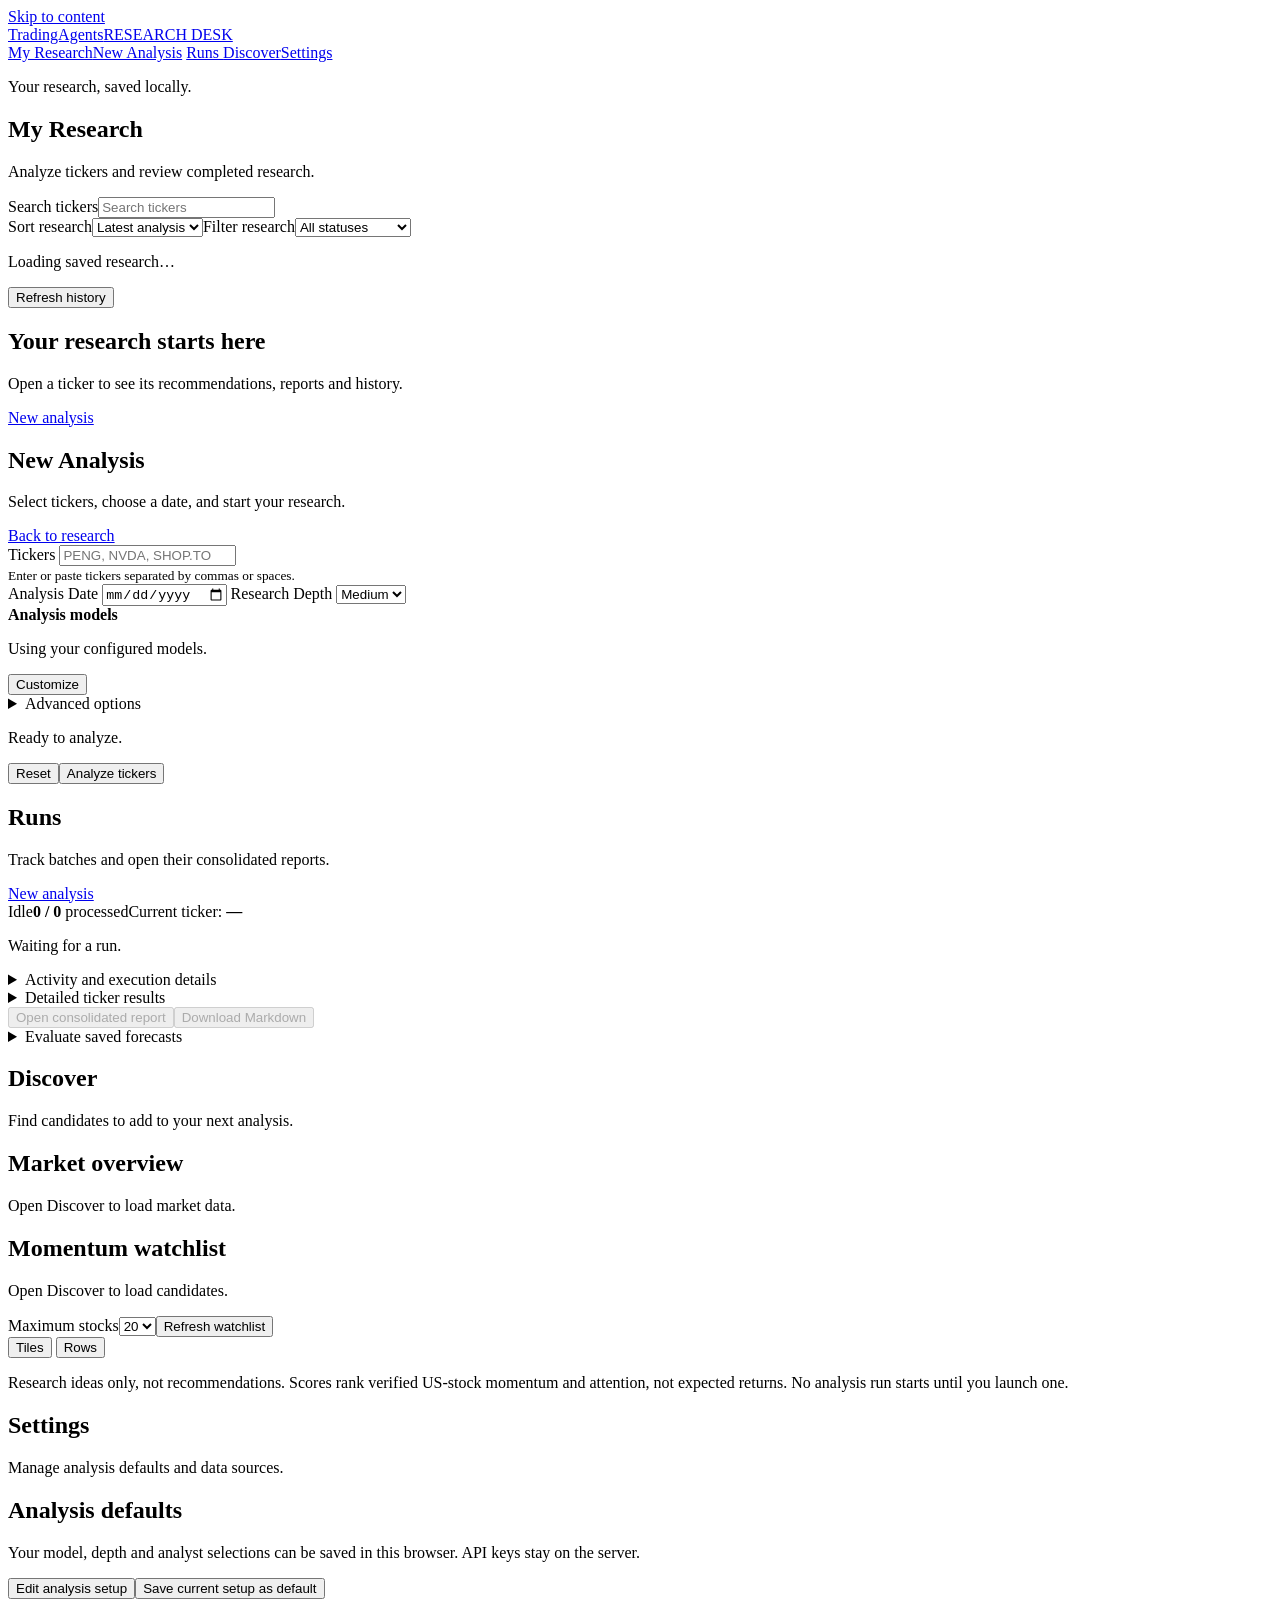
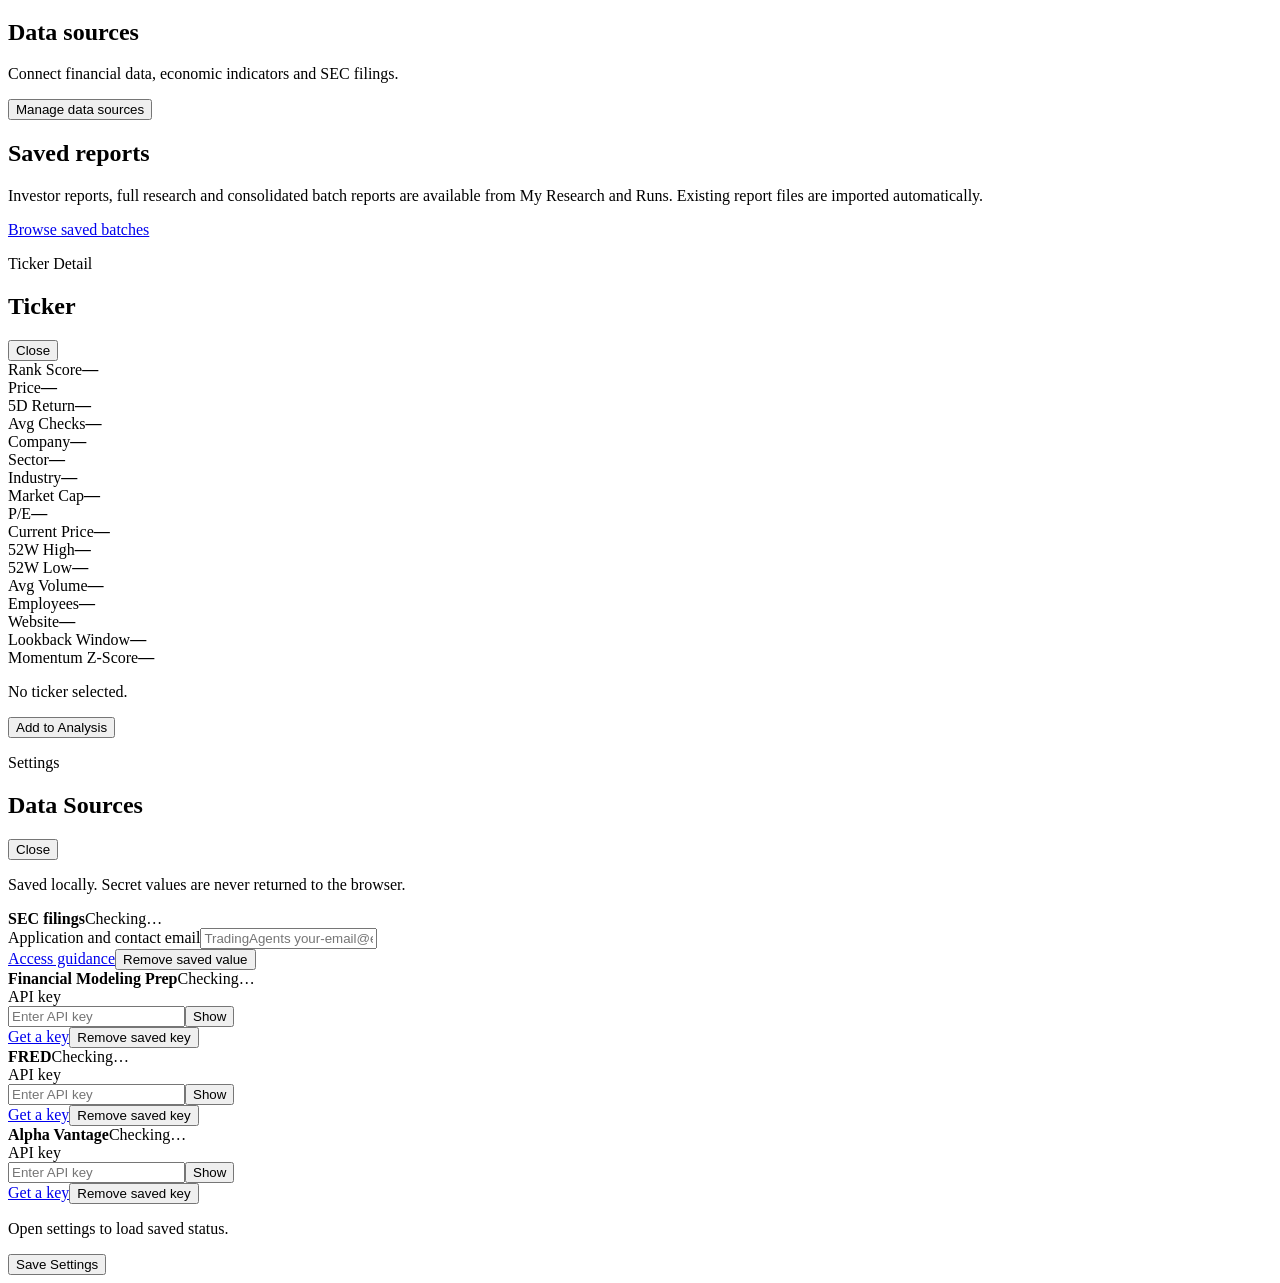
==== commit 2aa1c107: "Add momentum discovery and improve reports Replace Discover's chatter candidates with a verified US-" ====
--- a/tradingagents/web/static/index.html
+++ b/tradingagents/web/static/index.html
@@ -648,38 +648,34 @@
           <section class="ticker-pane">
             <div class="section-head">
               <div>
-                <h2>Chatter Candidates</h2>
-                <p id="ticker-status" class="ticker-status">
+                <h2>Momentum watchlist</h2>
+                <p id="ticker-status" class="ticker-status" aria-live="polite">
                   Open Discover to load candidates.
                 </p>
+                <p id="discovery-coverage" class="discovery-coverage" aria-live="polite"></p>
               </div>
             </div>
             <div class="discovery-controls">
               <label class="field"
-                ><span>Number of candidates</span
-                ><input
-                  id="speaking-topn"
-                  type="number"
-                  min="1"
-                  max="50"
-                  value="20" /></label
-              ><label class="field"
-                ><span>Lookback days</span
-                ><input
-                  id="speaking-lookback"
-                  type="number"
-                  min="5"
-                  max="120"
-                  value="30" /></label
+                ><span>Maximum stocks</span
+                ><select id="discovery-limit">
+                  <option value="15">15</option>
+                  <option value="20" selected>20</option>
+                </select></label
               ><button
-                id="refresh-speaking"
+                id="refresh-discovery"
                 class="secondary-button"
                 type="button"
               >
-                Refresh candidates
+                Refresh watchlist
               </button>
-            </div>
-            <div id="ticker-track" class="ticker-track"></div>
+              <div class="discovery-view-toggle" role="group" aria-label="Watchlist layout">
+                <button id="discovery-view-tiles" type="button" aria-pressed="true">Tiles</button>
+                <button id="discovery-view-rows" type="button" aria-pressed="false">Rows</button>
+              </div>
+            </div>
+            <p class="discovery-disclaimer">Research ideas only, not recommendations. Scores rank verified US-stock momentum and attention, not expected returns. No analysis run starts until you launch one.</p>
+            <div id="ticker-track" class="discovery-list"></div>
           </section>
         </section>
         <section
